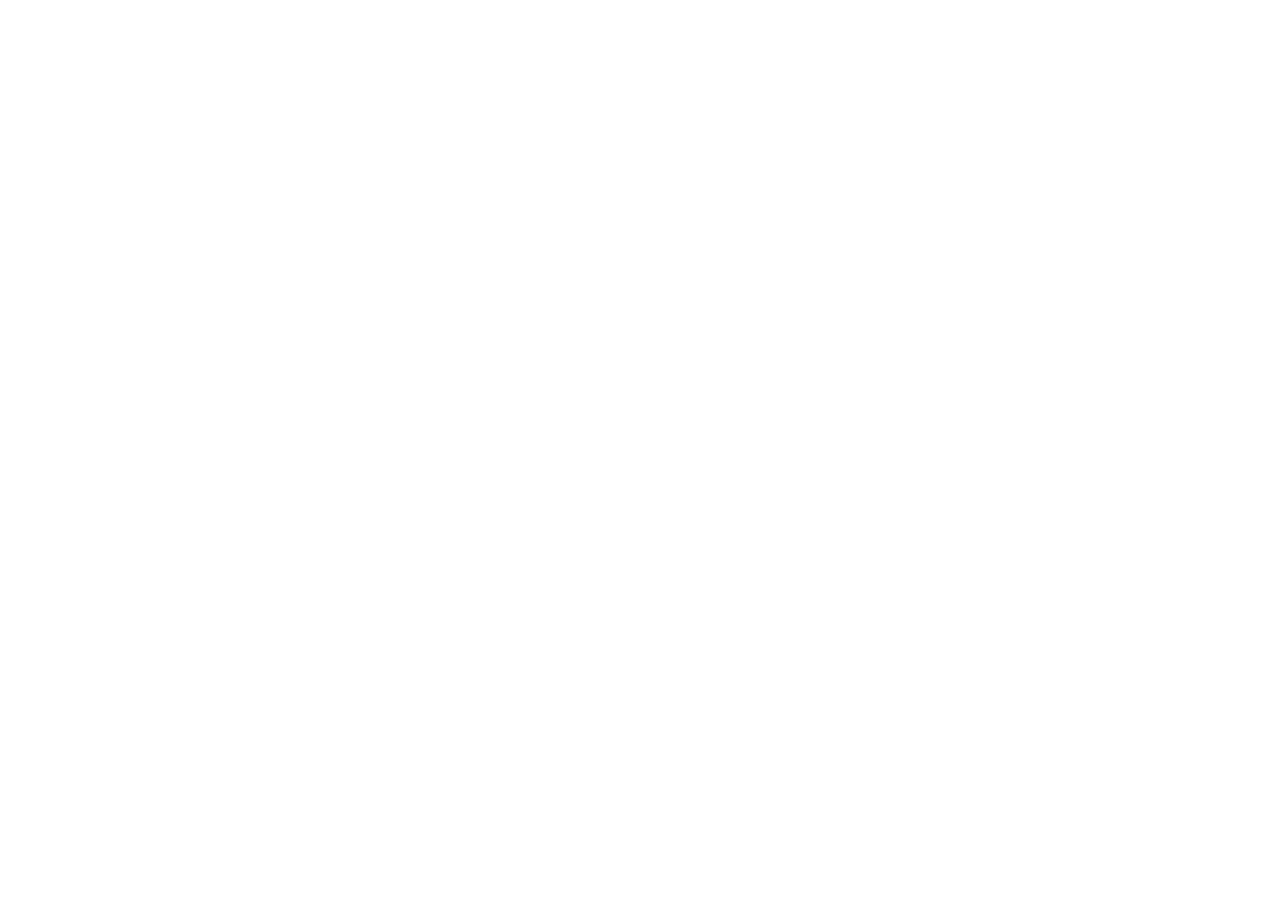
==== index.html @ 1597da1b "Remove fairytale.html and associated images; update index.html for lesson 3" ====
<!DOCTYPE html>
<html lang="en">
<head>
    <meta charset="UTF-8">
    <meta name="viewport" content="width=device-width, initial-scale=1.0">
    <title>Lesson 3</title>
</head>
<body>
    <header></header>
    <main></main>
    <footer></footer>
</body>
</html>
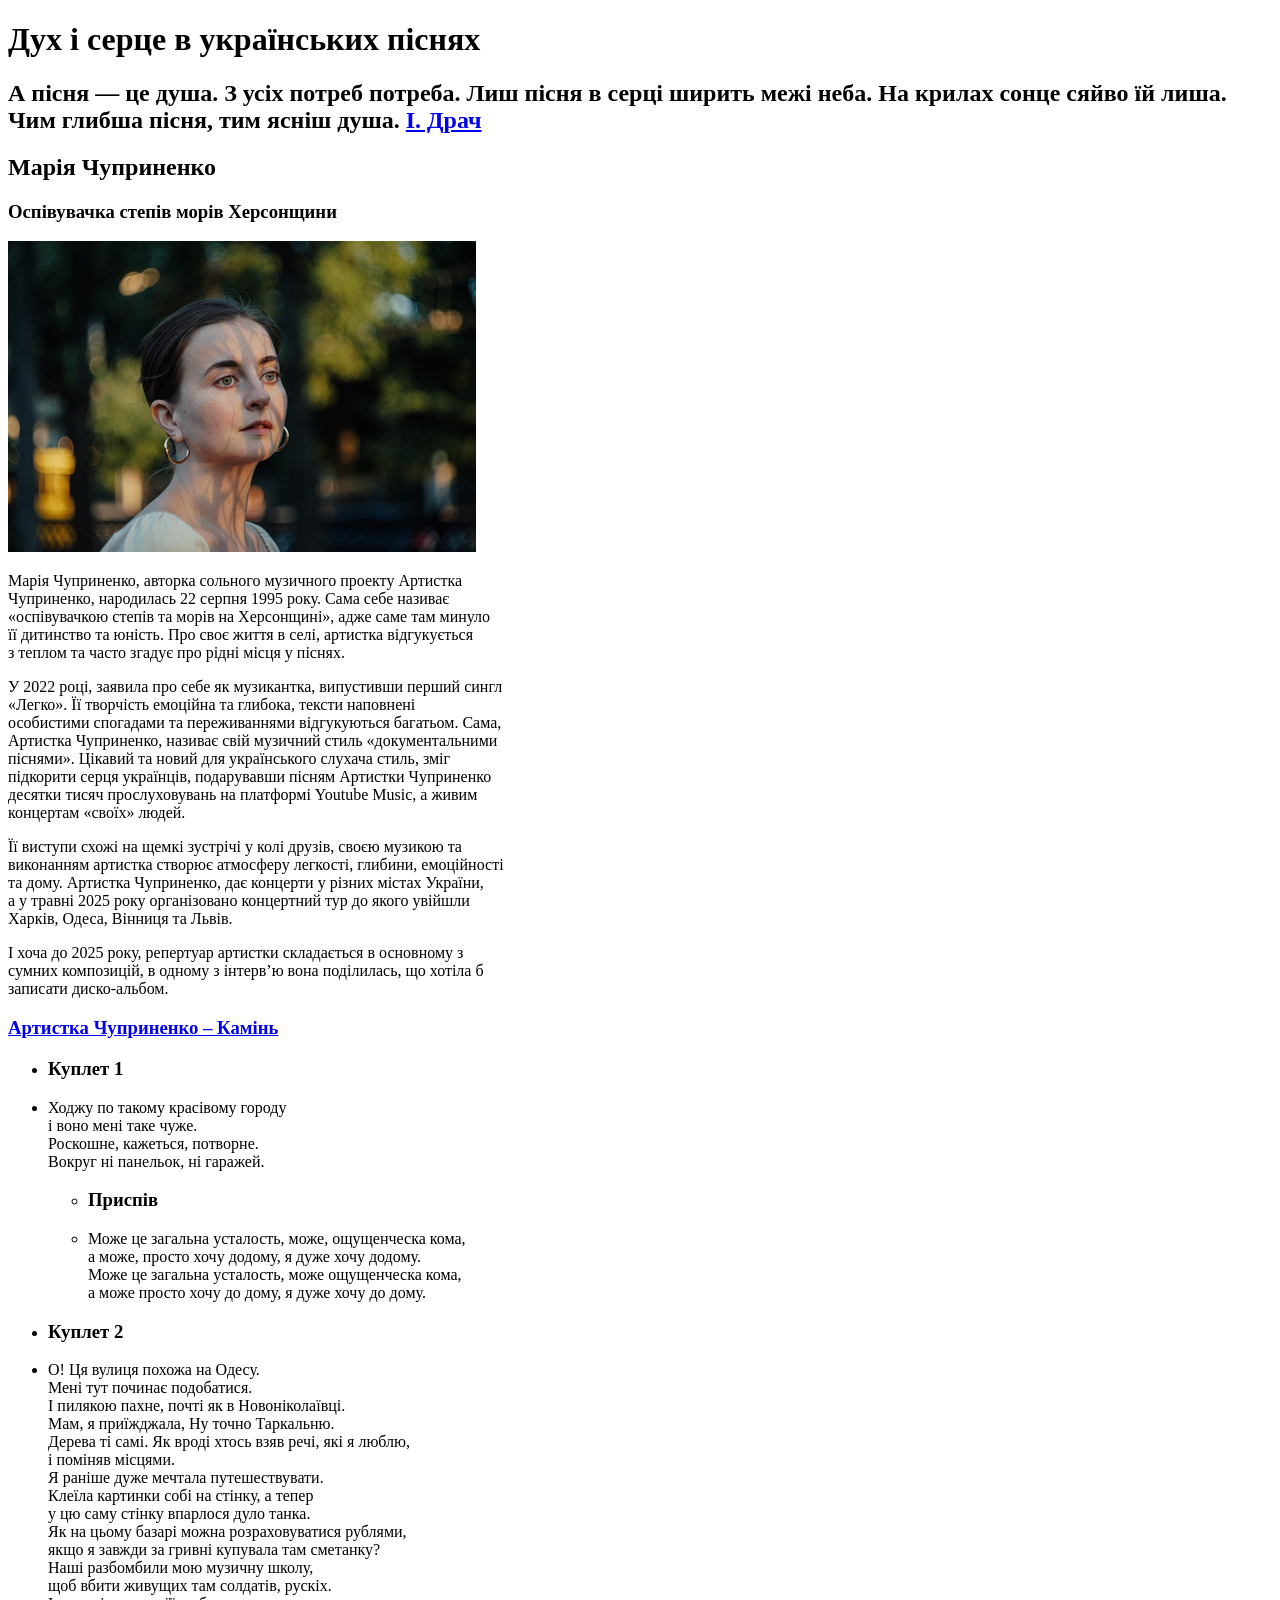
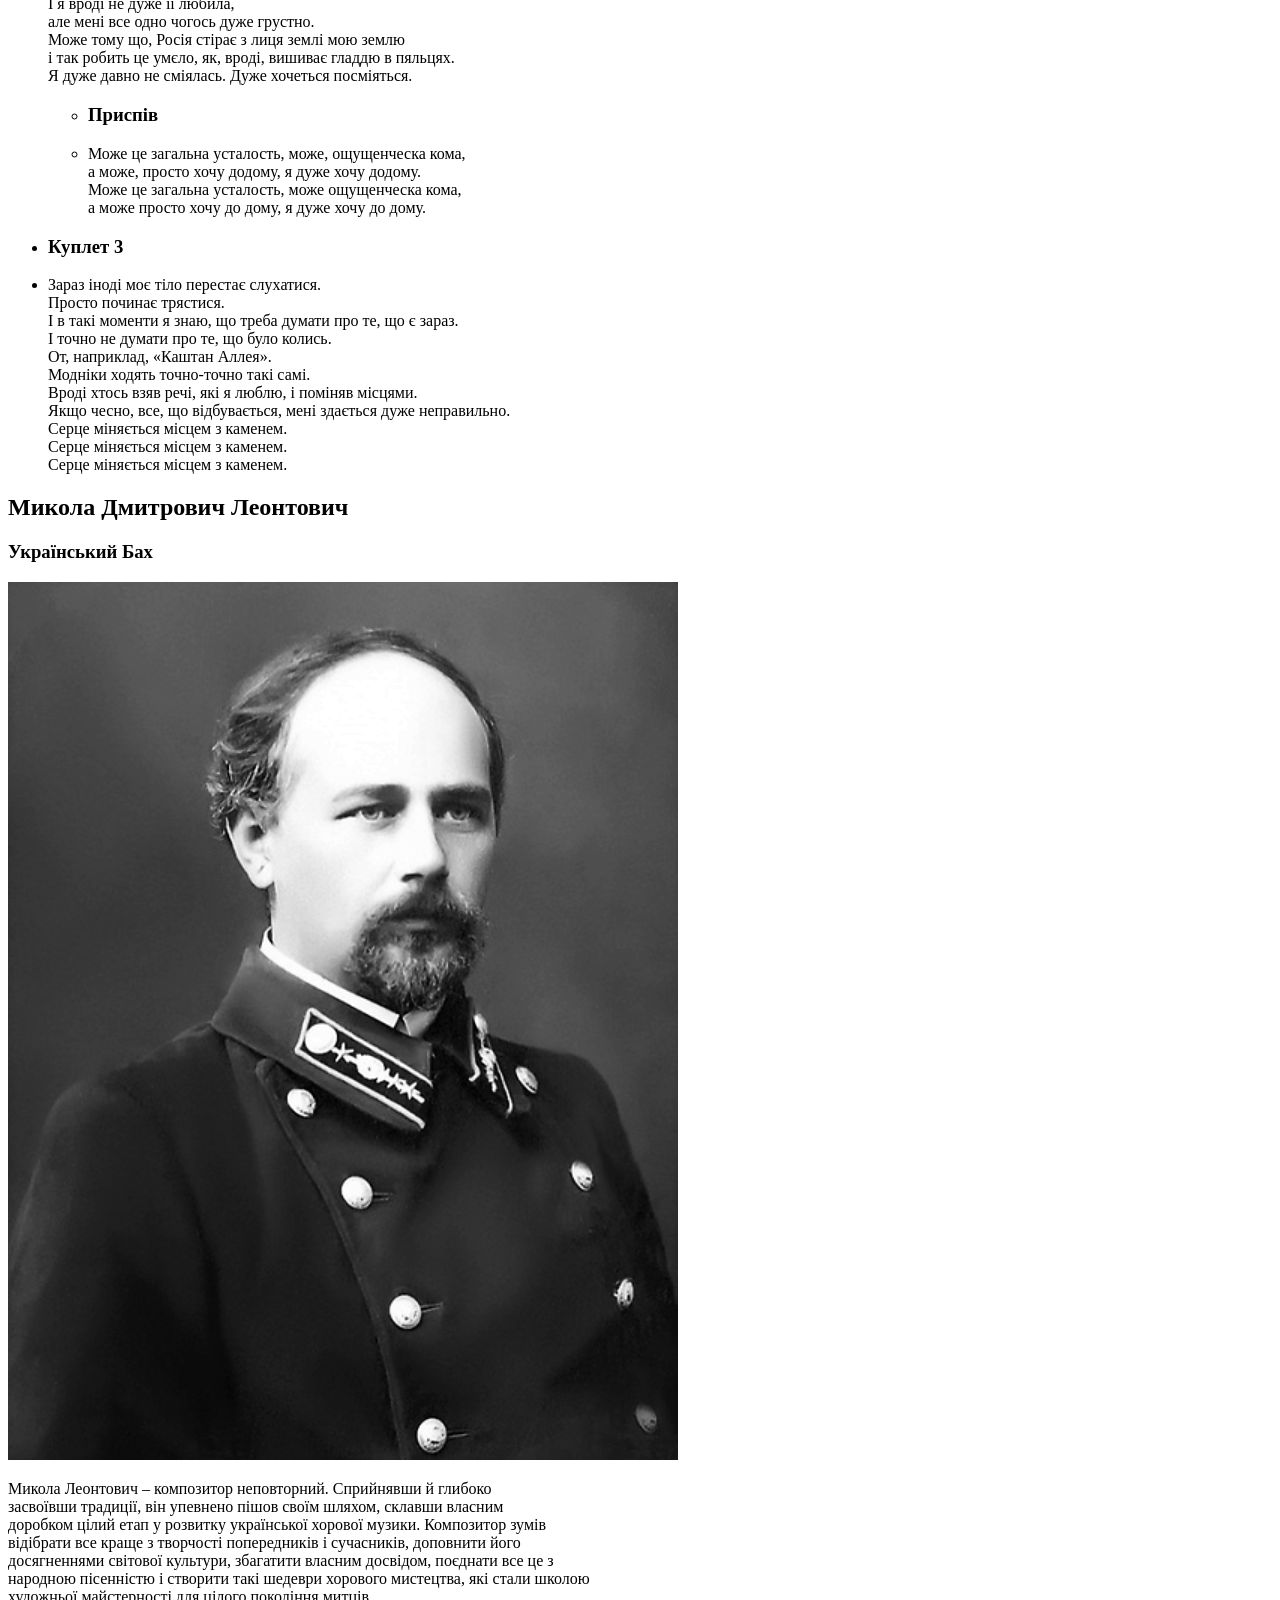
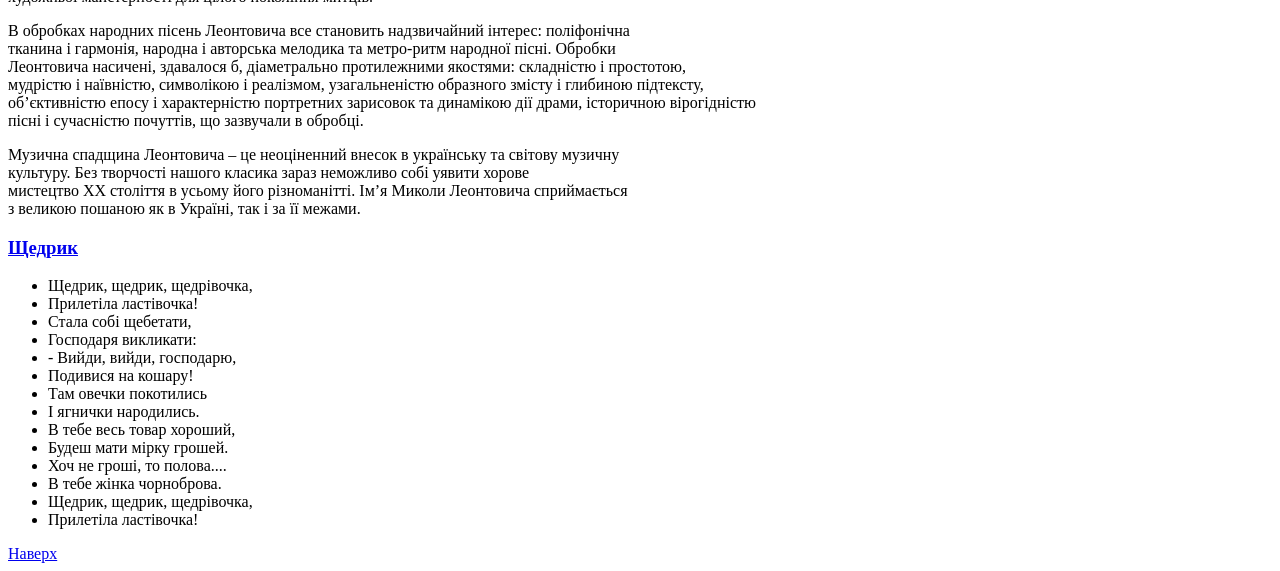
==== commit 8bcb4e02: "Refactor code structure for improved readability and maintainability" ====
--- a/index.html
+++ b/index.html
@@ -1,13 +1,196 @@
 <!DOCTYPE html>
-<html lang="en">
+<html lang="uk">
 <head>
     <meta charset="UTF-8">
     <meta name="viewport" content="width=device-width, initial-scale=1.0">
+    <!-- ! reset of the style should come before the main style -->
+    <!-- <link rel="stylesheet" href="css/reset.css">
+    <link rel="stylesheet" href="css/style.css"> -->
     <title>Lesson 3</title>
 </head>
+
 <body>
-    <header></header>
-    <main></main>
-    <footer></footer>
+
+    <header>
+        <h1 id="top">Дух і серце в українських піснях</h1>
+
+        <h2>А пісня — це душа. З усіх потреб потреба. Лиш пісня в серці ширить межі неба. На крилах сонце сяйво їй лиша. Чим глибша пісня, тим ясніш душа. <a href="https://www.ukrlib.com.ua/books/author.php?id=57" title="Драч Іван Повні тексти творів">І. Драч</a></h2>
+
+    </header>
+
+    <main>
+        <div>
+            <h2>
+                Марія Чуприненко
+            </h2>
+
+            <h3>
+            Оспівувачка степів морів Херсонщини
+            </h3>
+            
+            <img src="img/artistka-chuprynenko.png" alt="Марія Чуприненко" title="Марія Чуприненко">
+            <p>Марія Чуприненко, авторка сольного музичного проекту Артистка<br> 
+                Чуприненко, народилась 22 серпня 1995 року. Сама себе називає <br>
+                «оспівувачкою степів та морів на Херсонщині», адже саме там минуло <br>
+                її дитинство та юність. Про своє життя в селі, артистка відгукується<br> 
+                з теплом та часто згадує про рідні місця у піснях.</p>
+
+            <p>
+                У 2022 році, заявила про себе як музикантка, випустивши перший сингл <br>
+                «Легко». Її творчість емоційна та глибока, тексти наповнені <br>
+                особистими спогадами та переживаннями відгукуються багатьом. Сама, <br>
+                Артистка Чуприненко, називає свій музичний стиль «документальними <br>
+                піснями». Цікавий та новий для українського слухача стиль, зміг <br>
+                підкорити серця українців, подарувавши пісням Артистки Чуприненко <br>
+                десятки тисяч прослуховувань на платформі Youtube Music, а живим <br>
+                концертам «своїх» людей.
+            </p>
+
+            <p>
+                Її виступи схожі на щемкі зустрічі у колі друзів, своєю музикою та <br>
+                виконанням артистка створює атмосферу легкості, глибини, емоційності <br>
+                та дому. Артистка Чуприненко, дає концерти у різних містах України,<br> 
+                а у травні 2025 року організовано концертний тур до якого увійшли <br>
+                Харків, Одеса, Вінниця та Львів.
+            </p>
+
+            <p>
+                І хоча до 2025 року, репертуар артистки складається в основному з <br>
+                сумних композицій, в одному з інтерв’ю вона поділилась, що хотіла б <br>
+                записати диско-альбом.
+            </p>
+
+            <h3><a href="https://youtu.be/jvnmZUGAPDs?si=mN-1CscLkBr-C4RU&t=568" title="Послухайте, це варте вашої уваги" target="_blank">Артистка Чуприненко – Камінь</a></h3>
+
+            <ul>
+                <li><h3>Куплет 1</h3></li>
+                <li>
+                    Ходжу по такому красівому городу<br> 
+                    і воно мені таке чуже. <br> 
+                    Роскошне, кажеться, потворне. <br>
+                    Вокруг ні панельок, ні гаражей. 
+                    <ul>
+                        <li><h3>Приспів</h3></li>
+                        <li>
+                            Може це загальна усталость, може, ощущенческа кома,<br>
+                            а може, просто хочу додому, я дуже хочу додому. <br>
+                            Може це загальна усталость, може ощущенческа кома, <br>
+                        а може просто хочу до дому, я дуже хочу до дому.
+                        </li>
+                    </ul>
+                </li>
+                
+                <li><h3>Куплет 2</h3></li>
+
+                <li>
+                    О! Ця вулиця похожа на Одесу. <br>
+                    Мені тут починає подобатися. <br> 
+                    І пилякою пахне, почті як в Новоніколаївці. <br> 
+                    Мам, я приїжджала, Ну точно Таркальню. <br>
+                    Дерева ті самі. Як вроді хтось взяв речі, які я люблю, <br> 
+                    і поміняв місцями. <br>
+                    Я раніше дуже мечтала путешествувати. <br>
+                    Клеїла картинки собі на стінку, а тепер <br>
+                    у цю саму стінку впарлося дуло танка. <br>
+                    Як на цьому базарі можна розраховуватися рублями, <br>
+                    якщо я завжди за гривні купувала там сметанку? <br>
+                    Наші разбомбили мою музичну школу, <br>
+                    щоб вбити живущих там солдатів, рускіх. <br>
+                    І я вроді не дуже її любила, <br>
+                    але мені все одно чогось дуже грустно. <br>
+                    Може тому що, Росія стірає з лиця землі мою землю <br>
+                    і так робить це умєло, як, вроді, вишиває гладдю в пяльцях. <br>
+                    Я дуже давно не сміялась. Дуже хочеться посміяться. 
+                    <ul>
+                        <li><h3>Приспів</h3></li>
+                        <li>
+                            Може це загальна усталость, може, ощущенческа кома,<br> 
+                            а може, просто хочу додому, я дуже хочу додому. <br>
+                            Може це загальна усталость, може ощущенческа кома, <br> 
+                            а може просто хочу до дому, я дуже хочу до дому.
+                        </li>
+                    </ul>
+                </li>
+
+                <li><h3>Куплет 3</h3></li>
+
+                <li>
+                    Зараз іноді моє тіло перестає слухатися. <br>
+                    Просто починає трястися. <br>
+                    І в такі моменти я знаю, що треба думати про те, що є зараз. <br>
+                    І точно не думати про те, що було колись. <br>
+                    От, наприклад, «Каштан Аллея». <br>
+                    Модніки ходять точно-точно такі  самі. <br>
+                    Вроді хтось взяв речі, які я люблю, і поміняв місцями. <br>
+                    Якщо чесно, все, що відбувається, мені здається дуже неправильно. <br>
+                    Серце міняється місцем з каменем. <br>
+                    Серце міняється місцем з каменем. <br>
+                    Серце міняється місцем з каменем.<br>
+                </li>
+            </ul>
+        </div>
+
+        <div>
+            
+        </div>
+
+        <div>
+            <h2>Микола Дмитрович Леонтович</h2>
+            <h3>Український Бах</h3>
+            <img src="img/mykola_leontovych.png" alt="Микола Леонтович" title="Микола Леонтович">
+            <div>
+                <p>
+                    Микола Леонтович – композитор неповторний. Сприйнявши й глибоко <br> 
+                    засвоївши традиції, він упевнено пішов своїм шляхом, склавши власним <br>
+                    доробком цілий етап у розвитку української хорової музики. Композитор зумів<br> 
+                    відібрати все краще з творчості попередників і сучасників, доповнити його<br>
+                    досягненнями світової культури, збагатити власним досвідом, поєднати все це з <br>
+                    народною пісенністю і створити такі шедеври хорового мистецтва, які стали школою <br>
+                    художньої майстерності для цілого покоління митців.
+                </p>
+
+                <p>
+                    В обробках народних пісень Леонтовича все становить надзвичайний інтерес: поліфонічна<br> 
+                    тканина і гармонія, народна і авторська мелодика та метро-ритм народної пісні. Обробки<br> 
+                    Леонтовича насичені, здавалося б, діаметрально протилежними якостями: складністю і простотою,<br> 
+                    мудрістю і наївністю, символікою і реалізмом, узагальненістю образного змісту і глибиною підтексту,<br> 
+                    об’єктивністю епосу і характерністю портретних зарисовок та динамікою дії драми, історичною вірогідністю<br> 
+                    пісні і сучасністю почуттів, що зазвучали в обробці.
+                </p>
+
+                <p>
+                    Музична спадщина Леонтовича – це неоціненний внесок в українську та світову музичну<br>
+                    культуру. Без творчості нашого класика зараз неможливо собі уявити хорове<br> 
+                    мистецтво XX століття в усьому його різноманітті. Ім’я Миколи Леонтовича сприймається<br>
+                    з великою пошаною як в Україні, так і за її межами.
+                </p>
+            </div>
+
+            <h3><a href="https://music.youtube.com/watch?v=Oa6PIdNI8jQ&si=q69dqtaZL-F4sGHW" target="_blank" title="">Щедрик</a></h3>
+            <ul>
+                <li>Щедрик, щедрик, щедрівочка,</li>
+                <li>Прилетіла ластівочка!</li>
+                <li>Стала собі щебетати,</li>
+                <li>Господаря викликати:</li>
+                <li>- Вийди, вийди, господарю,</li>
+                <li>Подивися на кошару!</li>
+                <li>Там овечки покотились</li>
+                <li>І ягнички народились.</li>
+                <li>В тебе весь товар хороший,</li>
+                <li>Будеш мати мірку грошей.</li>
+                <li>Хоч не гроші, то полова....</li>
+                <li>В тебе жінка чорноброва.</li>
+                <li>Щедрик, щедрик, щедрівочка,</li>
+                <li>Прилетіла ластівочка!</li>
+            </ul>
+        </div>
+
+    </main>
+
+    <footer>
+        <a href="#top">Наверх</a>
+    </footer>
+
 </body>
+
 </html>
--- a/css/style.css
+++ b/css/style.css
@@ -0,0 +1 @@
+/* ! POSSIBLE WAY OF ADDING RESET TO CSS FILE but using direct link to html file is more convinient @import url('reset.css'); */
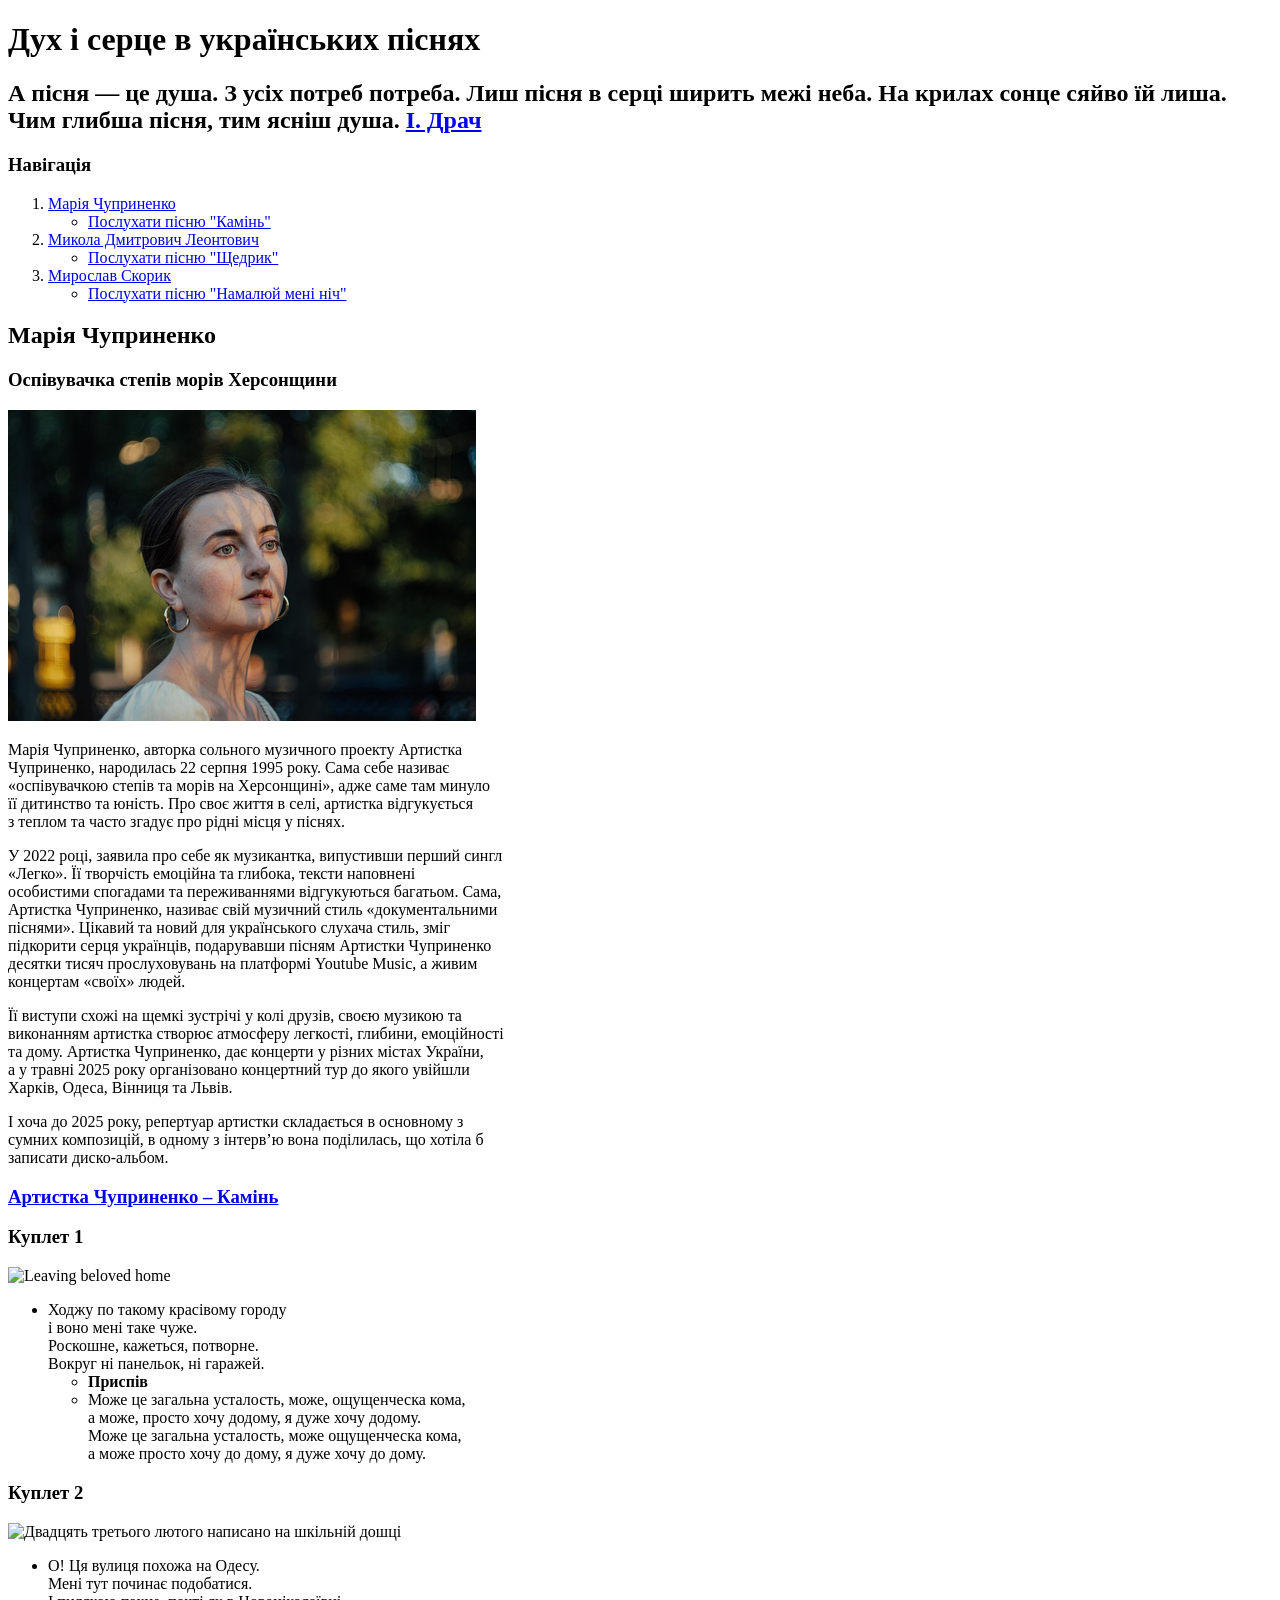
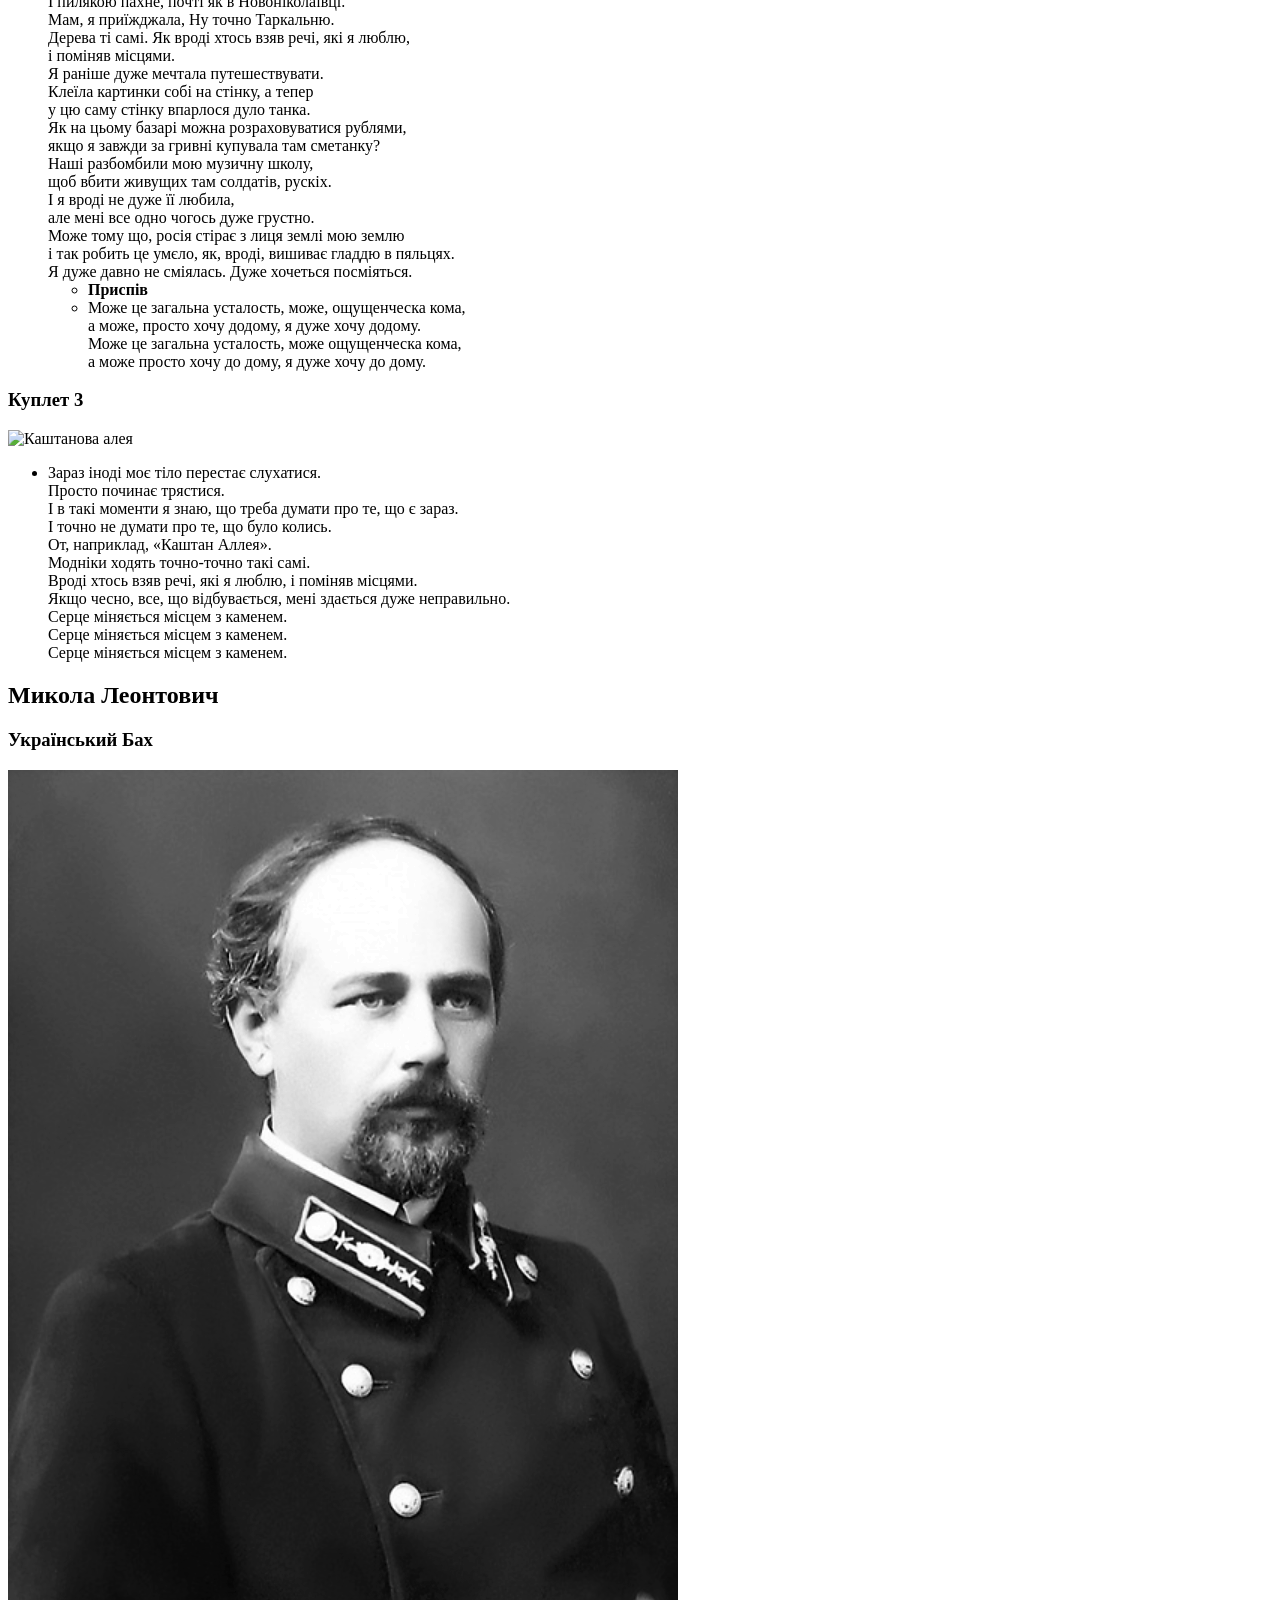
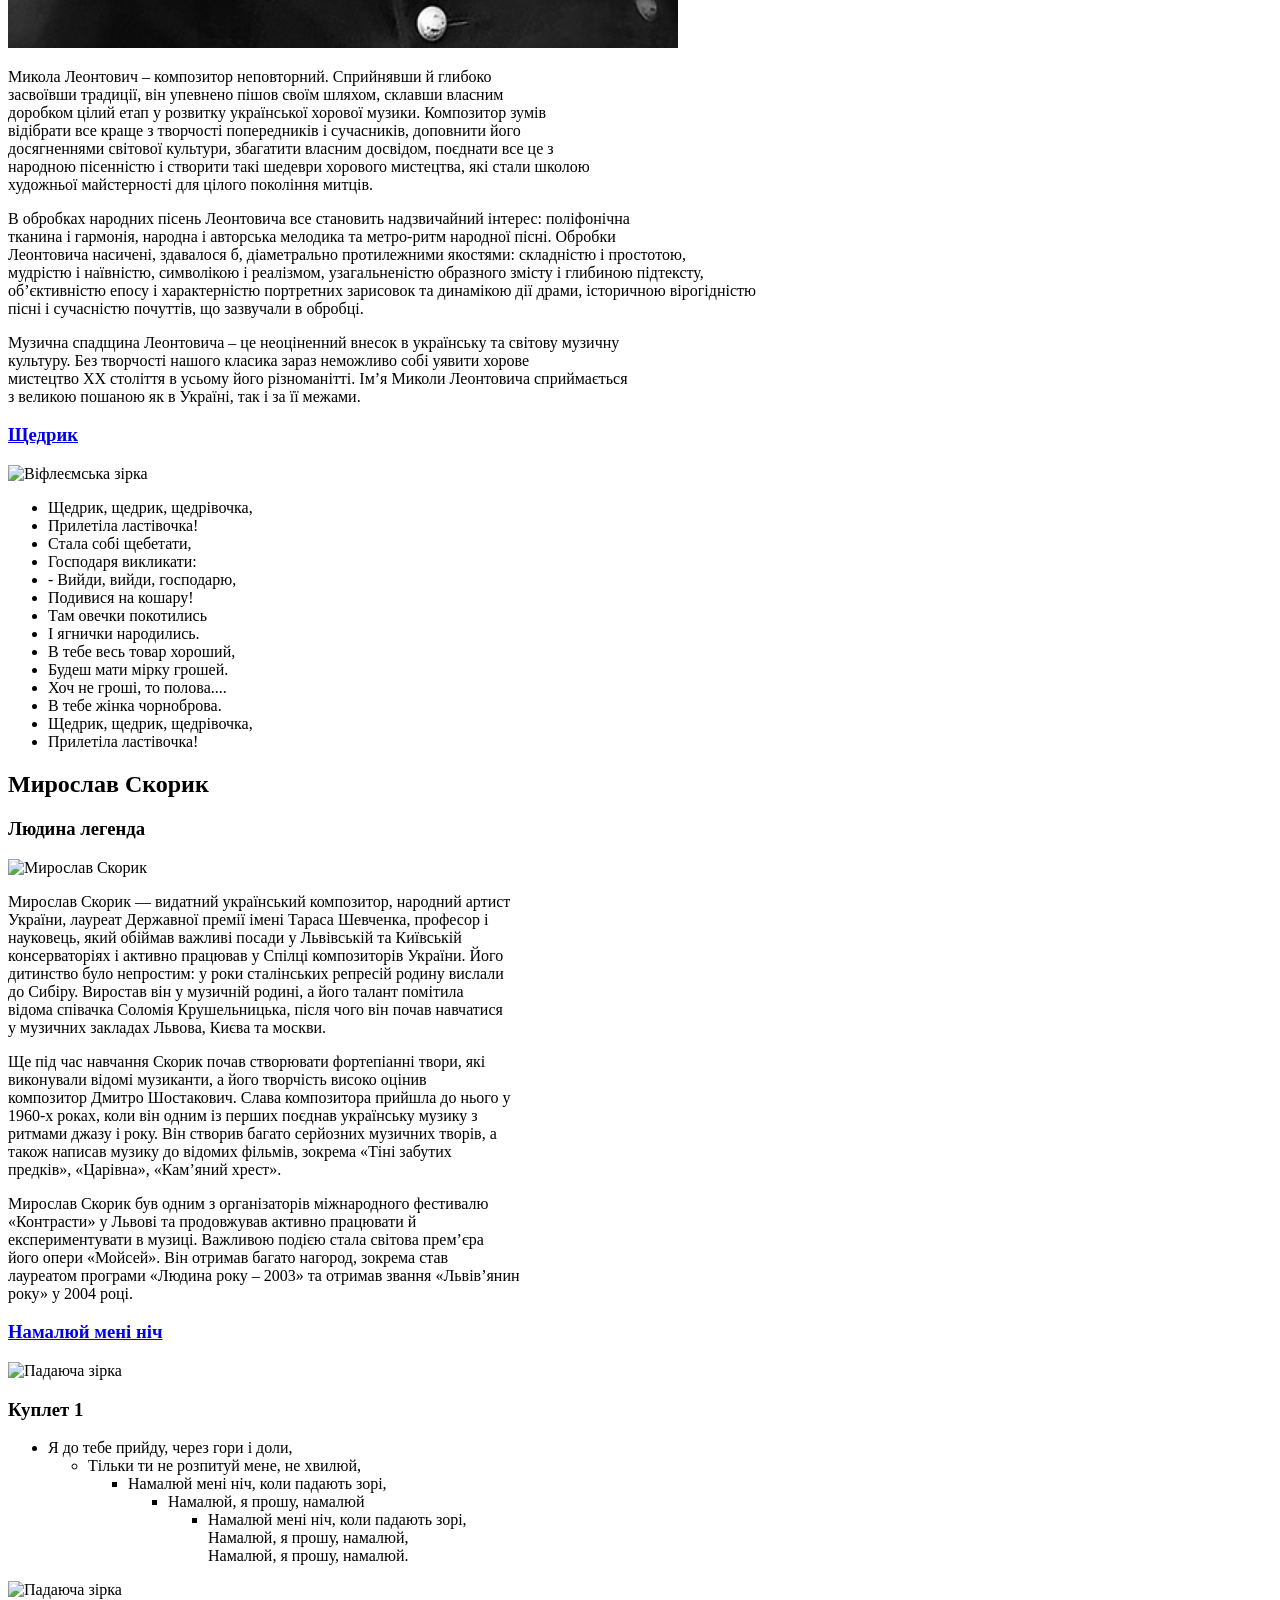
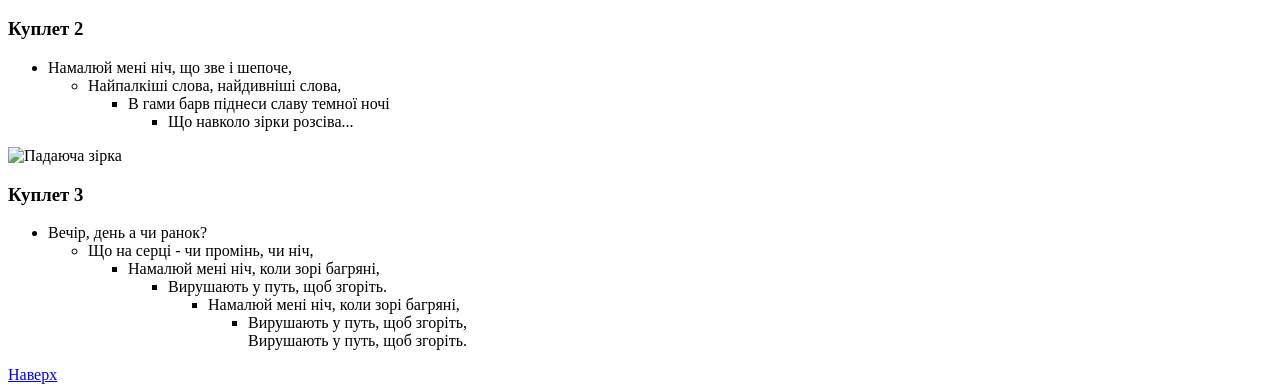
==== commit a0a561f2: "Refactor code structure for improved readability and maintainability" ====
--- a/index.html
+++ b/index.html
@@ -16,11 +16,32 @@
 
         <h2>А пісня — це душа. З усіх потреб потреба. Лиш пісня в серці ширить межі неба. На крилах сонце сяйво їй лиша. Чим глибша пісня, тим ясніш душа. <a href="https://www.ukrlib.com.ua/books/author.php?id=57" title="Драч Іван Повні тексти творів">І. Драч</a></h2>
 
+        <h3>Навігація</h3>
+        <ol>
+            <li><a href="#chuprienko">Марія Чуприненко</a>
+                <ul>
+                    <li><a href="#stone">Послухати пісню "Камінь"</a></li>
+                </ul>
+            </li>
+            <li><a href="#leontovich">Микола Дмитрович Леонтович</a>
+                <ul>
+                    <li>
+                        <a href="#bells">Послухати пісню "Щедрик"</a>
+                    </li>
+                </ul>
+            </li>
+            <li><a href="#skorik">Мирослав Скорик</a>
+                <ul>
+                    <li><a href="#night">Послухати пісню "Намалюй мені ніч"</a></li>
+                </ul>
+            </li>
+        </ol>
+
     </header>
 
     <main>
         <div>
-            <h2>
+            <h2 id="chuprienko">
                 Марія Чуприненко
             </h2>
 
@@ -60,17 +81,18 @@
                 записати диско-альбом.
             </p>
 
-            <h3><a href="https://youtu.be/jvnmZUGAPDs?si=mN-1CscLkBr-C4RU&t=568" title="Послухайте, це варте вашої уваги" target="_blank">Артистка Чуприненко – Камінь</a></h3>
-
-            <ul>
-                <li><h3>Куплет 1</h3></li>
+            <h3><a id="stone" href="https://youtu.be/jvnmZUGAPDs?si=mN-1CscLkBr-C4RU&t=568" title="Послухайте, це варте вашої уваги" target="_blank">Артистка Чуприненко – Камінь</a></h3>
+
+            <h3>Куплет 1</h3>
+            <img src="img/home.png" alt="Leaving beloved home" title="Leaving beloved home">
+            <ul>
                 <li>
                     Ходжу по такому красівому городу<br> 
                     і воно мені таке чуже. <br> 
                     Роскошне, кажеться, потворне. <br>
                     Вокруг ні панельок, ні гаражей. 
                     <ul>
-                        <li><h3>Приспів</h3></li>
+                        <li><strong>Приспів</strong></li>
                         <li>
                             Може це загальна усталость, може, ощущенческа кома,<br>
                             а може, просто хочу додому, я дуже хочу додому. <br>
@@ -79,9 +101,11 @@
                         </li>
                     </ul>
                 </li>
-                
-                <li><h3>Куплет 2</h3></li>
-
+            </ul>
+
+            <h3>Куплет 2</h3>
+            <img src="img/blackboard.png" alt="Двадцять третього лютого написано на шкільній дошці" title="Двадцять третього лютого написано на шкільній дошці">
+            <ul>
                 <li>
                     О! Ця вулиця похожа на Одесу. <br>
                     Мені тут починає подобатися. <br> 
@@ -98,11 +122,11 @@
                     щоб вбити живущих там солдатів, рускіх. <br>
                     І я вроді не дуже її любила, <br>
                     але мені все одно чогось дуже грустно. <br>
-                    Може тому що, Росія стірає з лиця землі мою землю <br>
+                    Може тому що, росія стірає з лиця землі мою землю <br>
                     і так робить це умєло, як, вроді, вишиває гладдю в пяльцях. <br>
                     Я дуже давно не сміялась. Дуже хочеться посміяться. 
                     <ul>
-                        <li><h3>Приспів</h3></li>
+                        <li><strong>Приспів</strong></li>
                         <li>
                             Може це загальна усталость, може, ощущенческа кома,<br> 
                             а може, просто хочу додому, я дуже хочу додому. <br>
@@ -111,9 +135,11 @@
                         </li>
                     </ul>
                 </li>
-
-                <li><h3>Куплет 3</h3></li>
-
+            </ul>
+
+                <h3>Куплет 3</h3>
+            <img src="img/chesnuts.png" alt="Каштанова алея" title="Каштанова алея">
+            <ul>
                 <li>
                     Зараз іноді моє тіло перестає слухатися. <br>
                     Просто починає трястися. <br>
@@ -130,12 +156,9 @@
             </ul>
         </div>
 
+
         <div>
-            
-        </div>
-
-        <div>
-            <h2>Микола Дмитрович Леонтович</h2>
+            <h2 id="leontovich">Микола Леонтович</h2>
             <h3>Український Бах</h3>
             <img src="img/mykola_leontovych.png" alt="Микола Леонтович" title="Микола Леонтович">
             <div>
@@ -166,7 +189,8 @@
                 </p>
             </div>
 
-            <h3><a href="https://music.youtube.com/watch?v=Oa6PIdNI8jQ&si=q69dqtaZL-F4sGHW" target="_blank" title="">Щедрик</a></h3>
+            <h3><a id="bells" href="https://youtu.be/IWFq7Sevki0?si=fzwsywVWMZA4l3uW" target="_blank" title="Відчуйте Різдвяну атмосферу">Щедрик</a></h3>
+            <img src="img/carol.png" alt="Віфлеємська зірка" title="Віфлеємська зірка">
             <ul>
                 <li>Щедрик, щедрик, щедрівочка,</li>
                 <li>Прилетіла ластівочка!</li>
@@ -185,6 +209,108 @@
             </ul>
         </div>
 
+        <div>
+            <h2 id="skorik">Мирослав Скорик</h2>
+            <h3>Людина легенда</h3>
+            <img src="img/skorik.png" alt="Мирослав Скорик">
+
+            <p>
+                Мирослав Скорик — видатний український композитор, народний артист <br>
+                України, лауреат Державної премії імені Тараса Шевченка, професор і <br>
+                науковець, який обіймав важливі посади у Львівській та Київській <br>консерваторіях і активно працював у Спілці композиторів України. Його <br>дитинство було непростим: у роки сталінських репресій родину вислали <br>до Сибіру. Виростав він у музичній родині, а його талант помітила <br>відома співачка Соломія Крушельницька, після чого він почав навчатися <br>у музичних закладах Львова, Києва та москви.
+            </p>
+
+            <p>
+                Ще під час навчання Скорик почав створювати фортепіанні твори, які <br>виконували відомі музиканти, а його творчість високо оцінив <br>композитор Дмитро Шостакович. Слава композитора прийшла до нього у <br>1960-х роках, коли він одним із перших поєднав українську музику з <br>ритмами джазу і року. Він створив багато серйозних музичних творів, а <br>також написав музику до відомих фільмів, зокрема «Тіні забутих <br>предків», «Царівна», «Кам’яний хрест».
+            </p>
+
+            <p>
+                Мирослав Скорик був одним з організаторів міжнародного фестивалю <br>«Контрасти» у Львові та продовжував активно працювати й <br>експериментувати в музиці. Важливою подією стала світова прем’єра <br>його опери «Мойсей». Він отримав багато нагород, зокрема став <br>лауреатом програми «Людина року – 2003» та отримав звання «Львів’янин <br>року» у 2004 році.
+            </p>
+
+
+            <h3 id="night"><a href="https://music.youtube.com/watch?v=kRYbubHZXHk&si=rsMhN0lYx5NLdjPG" target="_blank" title="Пориньте у світ пісень зіркової української естради">Намалюй мені ніч</a></h3>
+            <img src="img/star-one.png" alt="Падаюча зірка" title="Падаюча зірка">
+            
+            <h3>Куплет 1</h3>
+            <ul>
+                <li>Я до тебе прийду, через гори і доли,
+                    <ul>
+                        <li>Тільки ти не розпитуй мене, не хвилюй,
+                            <ul>
+                                <li>Намалюй мені ніч, коли падають зорі,
+                                    <ul>
+                                        <li>Намалюй, я прошу, намалюй
+                                            <ul>
+                                                <li>
+                                                    Намалюй мені ніч, коли падають зорі,<br>
+                                                    Намалюй, я прошу, намалюй,<br>
+                                                    Намалюй, я прошу, намалюй.
+                                                </li>
+                                            </ul>
+                                        </li>
+                                    </ul>
+                                </li>
+                            </ul>
+                        </li>
+                    </ul>
+                </li>
+            </ul>
+                
+                
+            <img src="img/star-two.png" alt="Падаюча зірка" title="Падаюча зірка">
+            <h3>Куплет 2</h3>
+
+                <ul>
+                <li>Намалюй мені ніч, що зве і шепоче,
+                    <ul>
+                        <li>
+                            Найпалкіші слова, найдивніші слова,
+                            <ul>
+                                <li>
+                                    В гами барв піднеси славу темної ночі
+                                    <ul>
+                                        <li>Що навколо зірки розсіва...</li>
+                                    </ul>
+                                </li>
+                            </ul>
+                        </li>
+                    </ul>
+                </li>
+            </ul>
+                
+            <img src="img/star-three.png" alt="Падаюча зірка" title="Падаюча зірка">
+            <h3>Куплет 3</h3>
+
+            <ul>
+                <li>Вечір, день а чи ранок?
+                    <ul>
+                        <li>Що на серці - чи промінь, чи ніч,
+                            <ul>
+                                <li>Намалюй мені ніч, коли зорі багряні,
+                                    <ul>
+                                        <li>Вирушають у путь, щоб згоріть.
+                                            <ul>
+                                                <li>Намалюй мені ніч, коли зорі багряні,
+                                                    <ul>
+                                                        <li>
+                                                            Вирушають у путь, щоб згоріть,
+                                                            <br>Вирушають у путь, щоб згоріть.
+                                                        </li>
+                                                    </ul>
+                                                </li>
+                                            </ul>
+                                        </li>
+                                    </ul>
+                                </li>
+                            </ul>
+                        </li>
+                    </ul>
+                </li>
+                
+            </ul>
+        </div>
+        
     </main>
 
     <footer>
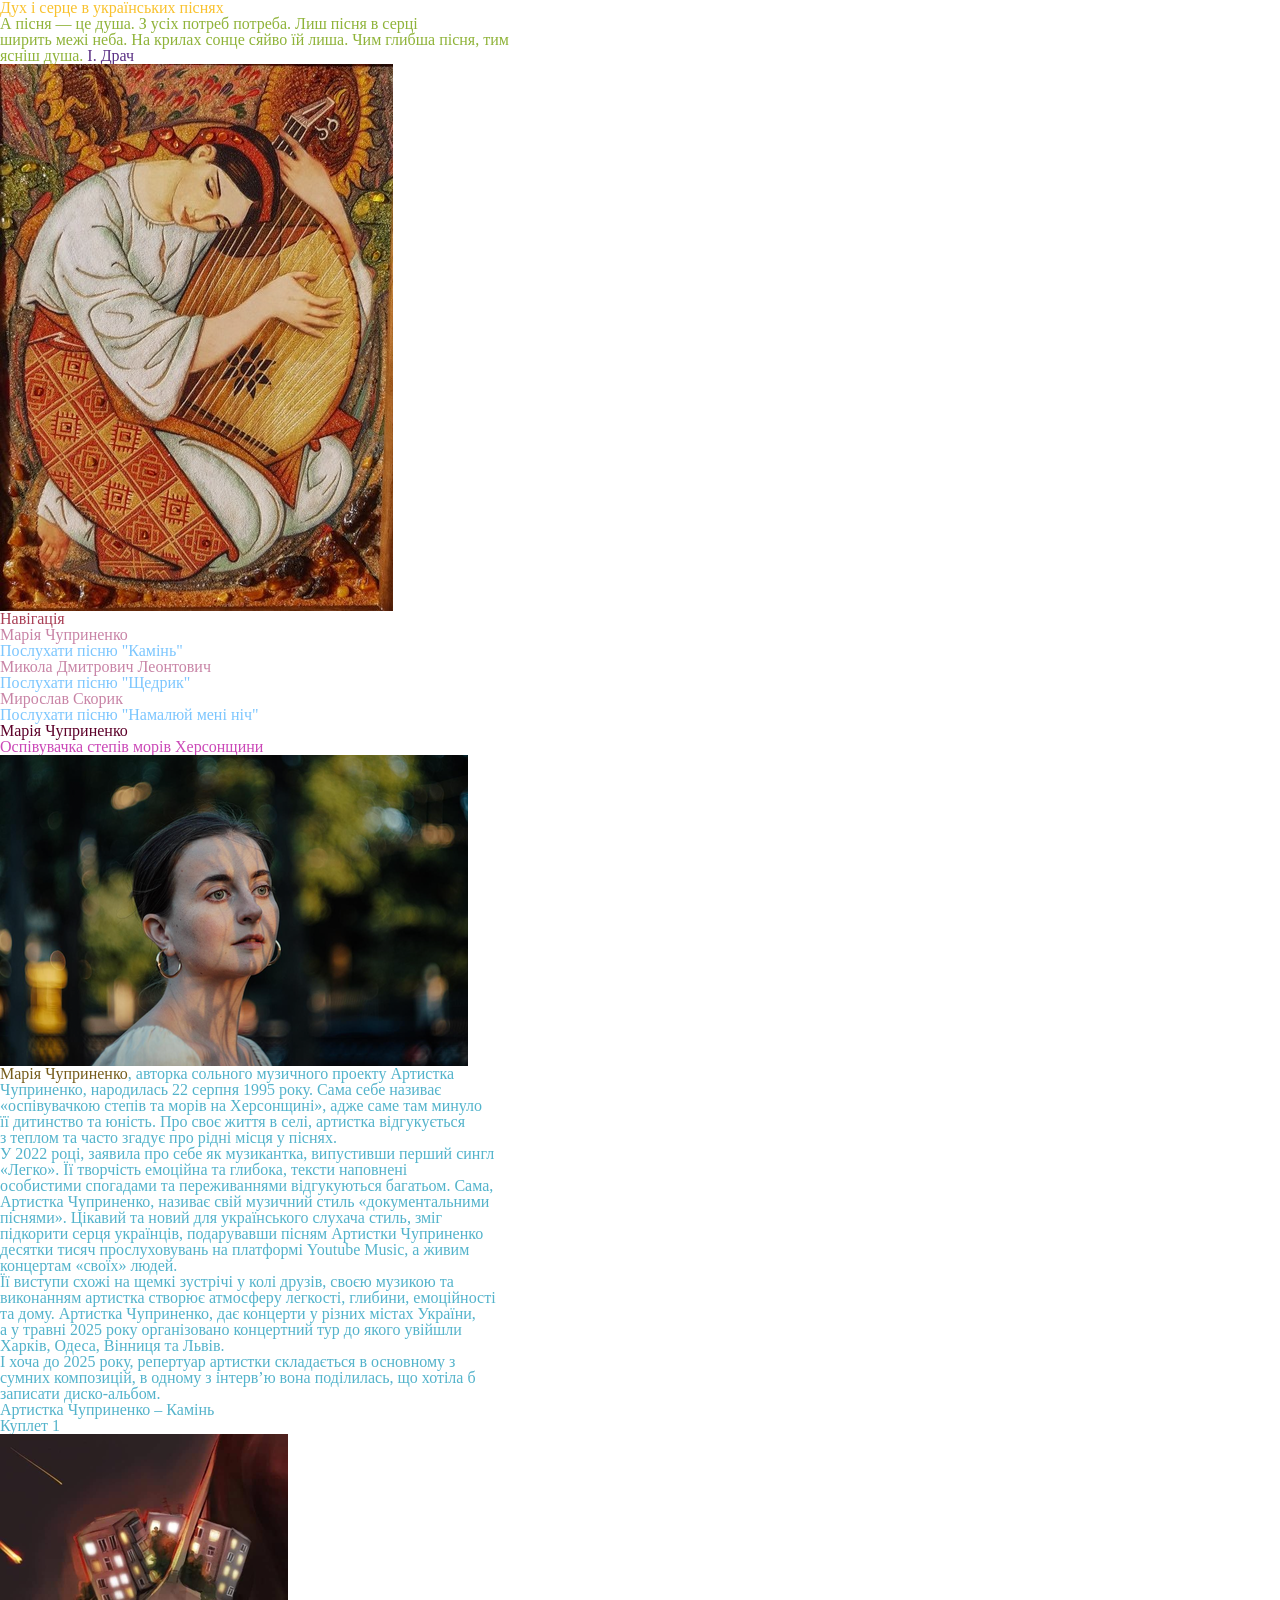
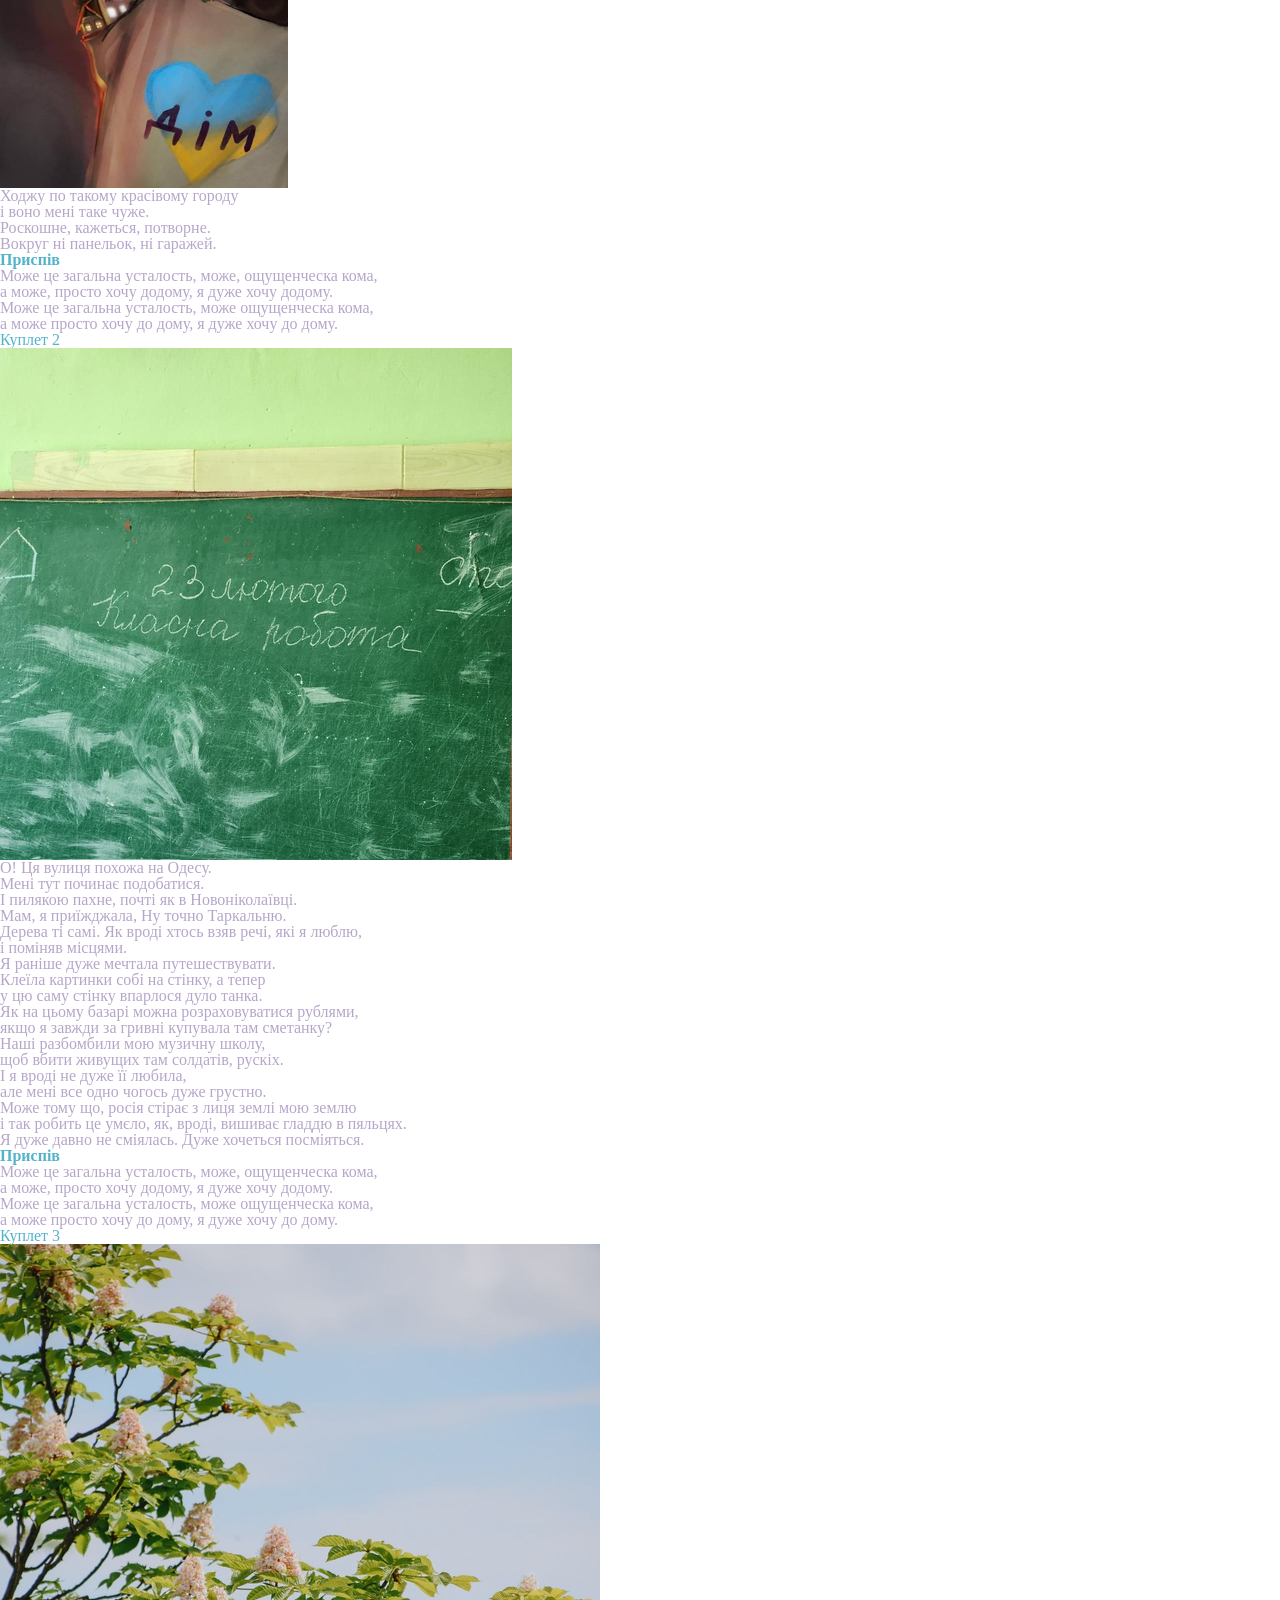
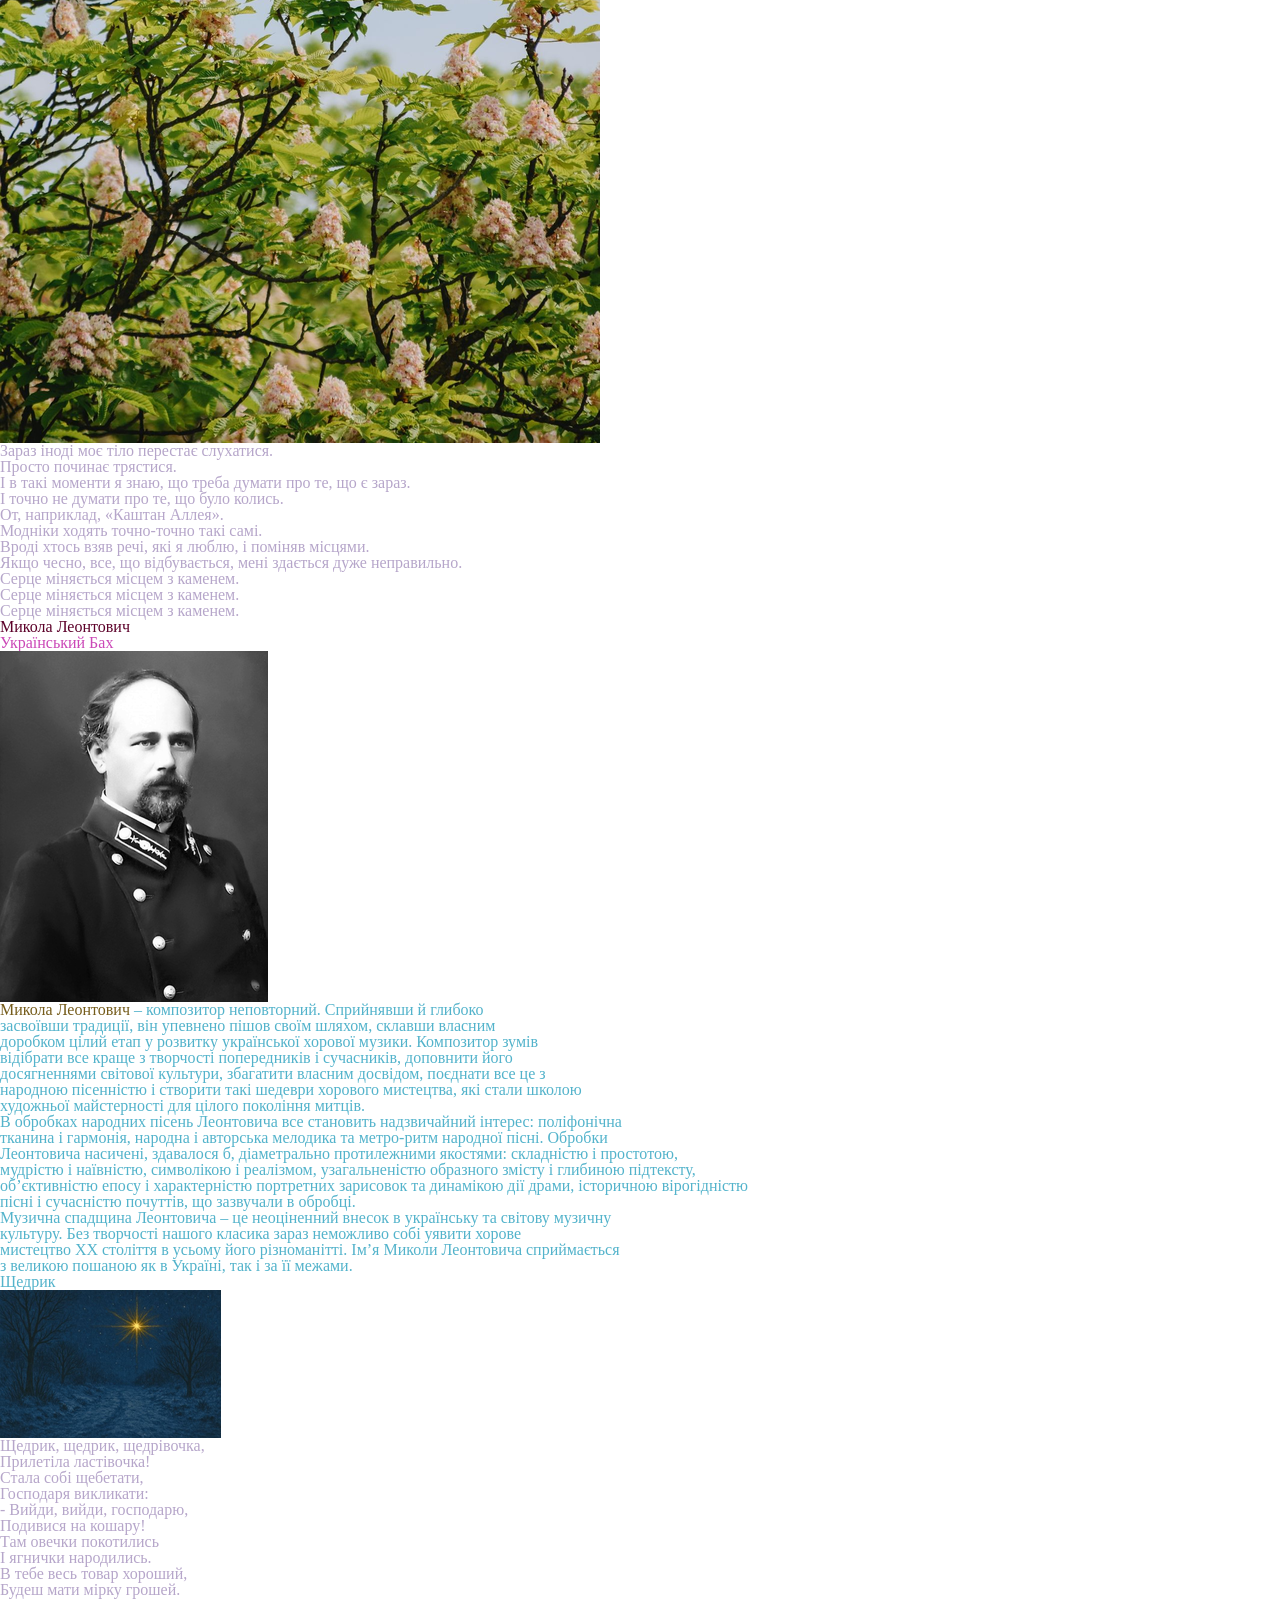
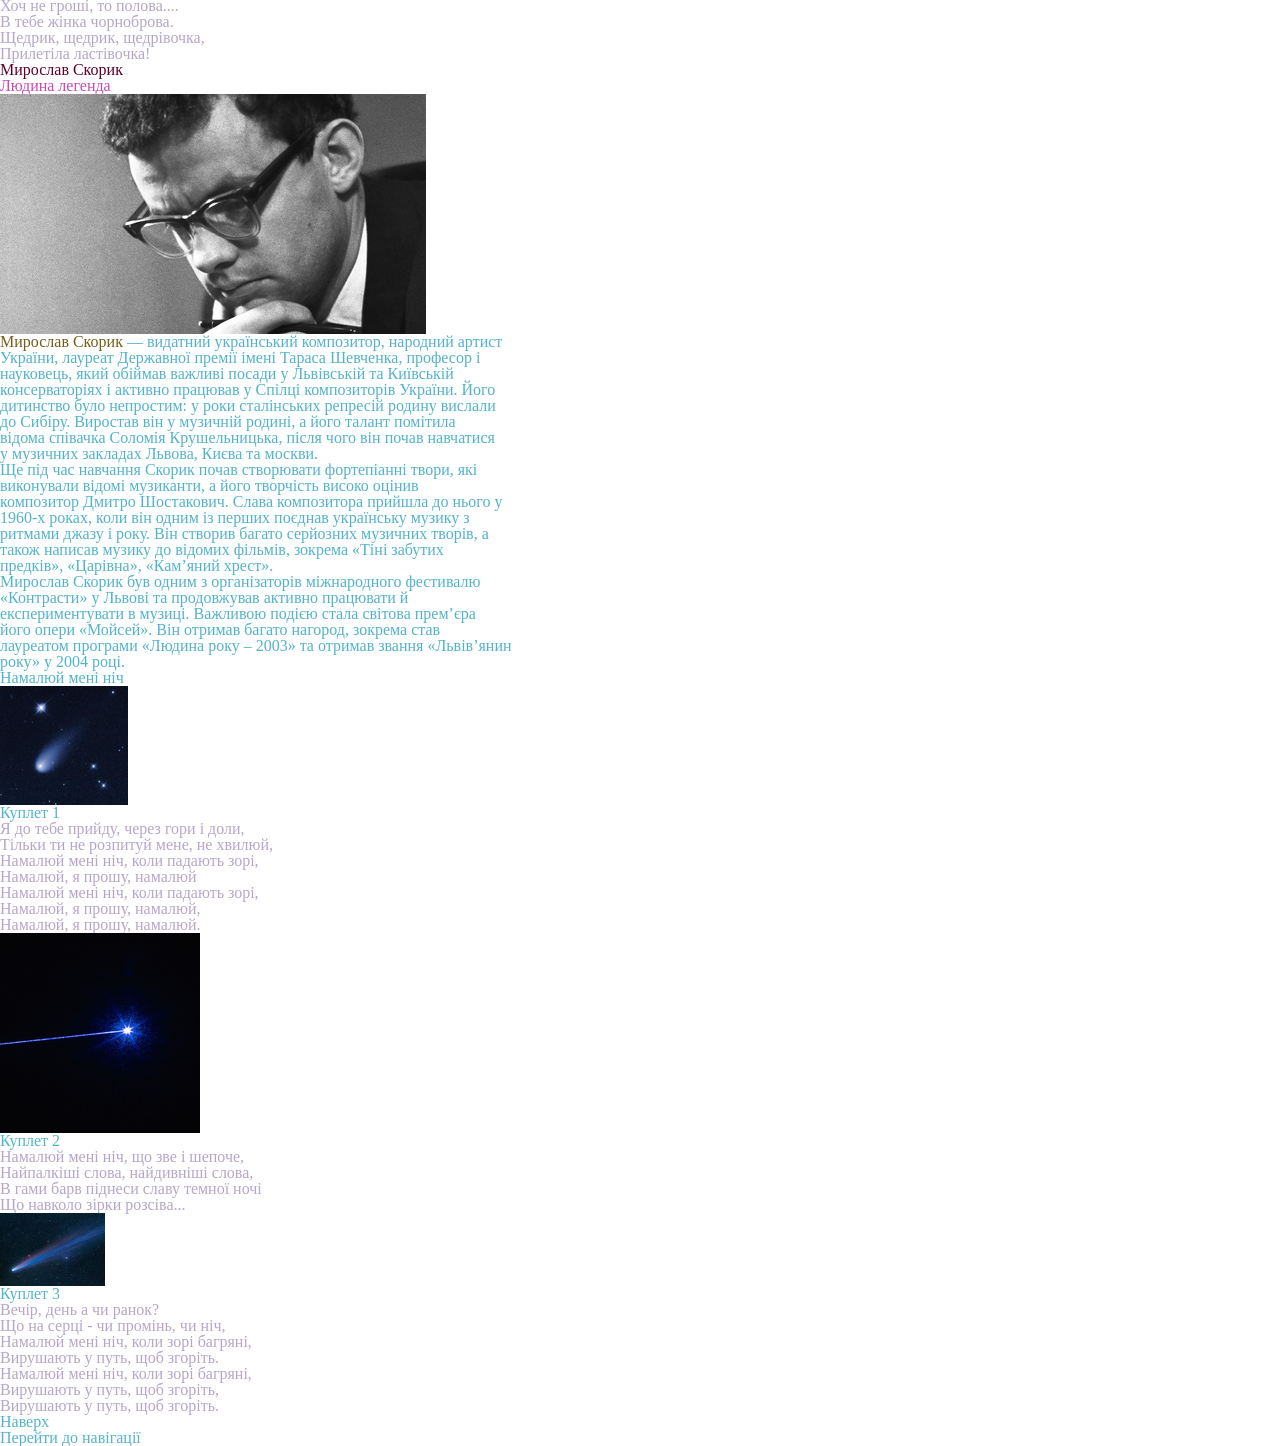
==== commit d206605a: "Refactor code structure for improved readability and maintainability" ====
--- a/index.html
+++ b/index.html
@@ -4,8 +4,8 @@
     <meta charset="UTF-8">
     <meta name="viewport" content="width=device-width, initial-scale=1.0">
     <!-- ! reset of the style should come before the main style -->
-    <!-- <link rel="stylesheet" href="css/reset.css">
-    <link rel="stylesheet" href="css/style.css"> -->
+    <link rel="stylesheet" href="css/reset.css">
+    <link rel="stylesheet" href="css/style.css">
     <title>Lesson 3</title>
 </head>
 
@@ -14,25 +14,33 @@
     <header>
         <h1 id="top">Дух і серце в українських піснях</h1>
 
-        <h2>А пісня — це душа. З усіх потреб потреба. Лиш пісня в серці ширить межі неба. На крилах сонце сяйво їй лиша. Чим глибша пісня, тим ясніш душа. <a href="https://www.ukrlib.com.ua/books/author.php?id=57" title="Драч Іван Повні тексти творів">І. Драч</a></h2>
-
-        <h3>Навігація</h3>
+        <h2 class="quote">А пісня — це душа. З усіх потреб потреба. Лиш пісня в серці <br>ширить межі неба. На крилах сонце сяйво їй лиша. Чим глибша пісня, тим <br>ясніш душа. <a href="https://www.ukrlib.com.ua/books/author.php?id=57" title="Драч Іван Повні тексти творів">І. Драч</a></h2>
+
+        <img src="img/bandura.jpg" alt="Ukrainian woman playing bandura" title="Українська жінка грає на бандурі">
+
+        <h3 id="navigation">Навігація</h3>
         <ol>
-            <li><a href="#chuprienko">Марія Чуприненко</a>
-                <ul>
-                    <li><a href="#stone">Послухати пісню "Камінь"</a></li>
+            <li>
+                <a href="#chuprienko" class="navigation-singers">Марія Чуприненко</a>
+                <ul>
+                    <li class="navigation">
+                        <a href="#stone">Послухати пісню "Камінь"</a></li>
                 </ul>
             </li>
-            <li><a href="#leontovich">Микола Дмитрович Леонтович</a>
-                <ul>
-                    <li>
+            <li>
+                <a href="#leontovich" class="navigation-singers">Микола Дмитрович Леонтович</a>
+                <ul>
+                    <li class="navigation">
                         <a href="#bells">Послухати пісню "Щедрик"</a>
                     </li>
                 </ul>
             </li>
-            <li><a href="#skorik">Мирослав Скорик</a>
-                <ul>
-                    <li><a href="#night">Послухати пісню "Намалюй мені ніч"</a></li>
+            <li>
+                <a href="#skorik" class="navigation-singers">Мирослав Скорик</a>
+                <ul>
+                    <li class="navigation">
+                        <a href="#night">Послухати пісню "Намалюй мені ніч"</a>
+                    </li>
                 </ul>
             </li>
         </ol>
@@ -41,129 +49,129 @@
 
     <main>
         <div>
-            <h2 id="chuprienko">
+            <h2 id="chuprienko" class="name">
                 Марія Чуприненко
             </h2>
 
-            <h3>
+            <h3 class="name">
             Оспівувачка степів морів Херсонщини
             </h3>
             
-            <img src="img/artistka-chuprynenko.png" alt="Марія Чуприненко" title="Марія Чуприненко">
-            <p>Марія Чуприненко, авторка сольного музичного проекту Артистка<br> 
-                Чуприненко, народилась 22 серпня 1995 року. Сама себе називає <br>
-                «оспівувачкою степів та морів на Херсонщині», адже саме там минуло <br>
-                її дитинство та юність. Про своє життя в селі, артистка відгукується<br> 
-                з теплом та часто згадує про рідні місця у піснях.</p>
-
-            <p>
-                У 2022 році, заявила про себе як музикантка, випустивши перший сингл <br>
-                «Легко». Її творчість емоційна та глибока, тексти наповнені <br>
-                особистими спогадами та переживаннями відгукуються багатьом. Сама, <br>
-                Артистка Чуприненко, називає свій музичний стиль «документальними <br>
-                піснями». Цікавий та новий для українського слухача стиль, зміг <br>
-                підкорити серця українців, подарувавши пісням Артистки Чуприненко <br>
-                десятки тисяч прослуховувань на платформі Youtube Music, а живим <br>
-                концертам «своїх» людей.
-            </p>
-
-            <p>
-                Її виступи схожі на щемкі зустрічі у колі друзів, своєю музикою та <br>
-                виконанням артистка створює атмосферу легкості, глибини, емоційності <br>
-                та дому. Артистка Чуприненко, дає концерти у різних містах України,<br> 
-                а у травні 2025 року організовано концертний тур до якого увійшли <br>
-                Харків, Одеса, Вінниця та Львів.
-            </p>
-
-            <p>
-                І хоча до 2025 року, репертуар артистки складається в основному з <br>
-                сумних композицій, в одному з інтерв’ю вона поділилась, що хотіла б <br>
-                записати диско-альбом.
-            </p>
+            <div class="biography">
+                <img src="img/artistka-chuprynenko.png" alt="Марія Чуприненко" title="Марія Чуприненко">
+                <p><span>Марія Чуприненко</span>, авторка сольного музичного проекту     Артистка<br>
+                    Чуприненко, народилась 22 серпня 1995 року. Сама себе називає <br>
+                    «оспівувачкою степів та морів на Херсонщині», адже саме там минуло <br>
+                    її дитинство та юність. Про своє життя в селі, артистка відгукується<br>
+                    з теплом та часто згадує про рідні місця у піснях.</p>
+                <p>
+                    У 2022 році, заявила про себе як музикантка, випустивши перший сингл <br>
+                    «Легко». Її творчість емоційна та глибока, тексти наповнені <br>
+                    особистими спогадами та переживаннями відгукуються багатьом. Сама, <br>
+                    Артистка Чуприненко, називає свій музичний стиль «документальними <br>
+                    піснями». Цікавий та новий для українського слухача стиль, зміг <br>
+                    підкорити серця українців, подарувавши пісням Артистки Чуприненко <br>
+                    десятки тисяч прослуховувань на платформі Youtube Music, а живим <br>
+                    концертам «своїх» людей.
+                </p>
+                <p>
+                    Її виступи схожі на щемкі зустрічі у колі друзів, своєю музикою та <br>
+                    виконанням артистка створює атмосферу легкості, глибини, емоційності <br>
+                    та дому. Артистка Чуприненко, дає концерти у різних містах України,<br>
+                    а у травні 2025 року організовано концертний тур до якого увійшли <br>
+                    Харків, Одеса, Вінниця та Львів.
+                </p>
+                <p>
+                    І хоча до 2025 року, репертуар артистки складається в основному з <br>
+                    сумних композицій, в одному з інтерв’ю вона поділилась, що хотіла б <br>
+                    записати диско-альбом.
+                </p>
+            </div>
 
             <h3><a id="stone" href="https://youtu.be/jvnmZUGAPDs?si=mN-1CscLkBr-C4RU&t=568" title="Послухайте, це варте вашої уваги" target="_blank">Артистка Чуприненко – Камінь</a></h3>
 
-            <h3>Куплет 1</h3>
-            <img src="img/home.png" alt="Leaving beloved home" title="Leaving beloved home">
-            <ul>
-                <li>
-                    Ходжу по такому красівому городу<br> 
-                    і воно мені таке чуже. <br> 
-                    Роскошне, кажеться, потворне. <br>
-                    Вокруг ні панельок, ні гаражей. 
-                    <ul>
-                        <li><strong>Приспів</strong></li>
-                        <li>
-                            Може це загальна усталость, може, ощущенческа кома,<br>
-                            а може, просто хочу додому, я дуже хочу додому. <br>
-                            Може це загальна усталость, може ощущенческа кома, <br>
-                        а може просто хочу до дому, я дуже хочу до дому.
-                        </li>
-                    </ul>
-                </li>
-            </ul>
-
-            <h3>Куплет 2</h3>
-            <img src="img/blackboard.png" alt="Двадцять третього лютого написано на шкільній дошці" title="Двадцять третього лютого написано на шкільній дошці">
-            <ul>
-                <li>
-                    О! Ця вулиця похожа на Одесу. <br>
-                    Мені тут починає подобатися. <br> 
-                    І пилякою пахне, почті як в Новоніколаївці. <br> 
-                    Мам, я приїжджала, Ну точно Таркальню. <br>
-                    Дерева ті самі. Як вроді хтось взяв речі, які я люблю, <br> 
-                    і поміняв місцями. <br>
-                    Я раніше дуже мечтала путешествувати. <br>
-                    Клеїла картинки собі на стінку, а тепер <br>
-                    у цю саму стінку впарлося дуло танка. <br>
-                    Як на цьому базарі можна розраховуватися рублями, <br>
-                    якщо я завжди за гривні купувала там сметанку? <br>
-                    Наші разбомбили мою музичну школу, <br>
-                    щоб вбити живущих там солдатів, рускіх. <br>
-                    І я вроді не дуже її любила, <br>
-                    але мені все одно чогось дуже грустно. <br>
-                    Може тому що, росія стірає з лиця землі мою землю <br>
-                    і так робить це умєло, як, вроді, вишиває гладдю в пяльцях. <br>
-                    Я дуже давно не сміялась. Дуже хочеться посміяться. 
-                    <ul>
-                        <li><strong>Приспів</strong></li>
-                        <li>
-                            Може це загальна усталость, може, ощущенческа кома,<br> 
-                            а може, просто хочу додому, я дуже хочу додому. <br>
-                            Може це загальна усталость, може ощущенческа кома, <br> 
+            <div class="stone">
+                <h3>Куплет 1</h3>
+                <img src="img/home.png" alt="Leaving beloved home" title="Leaving beloved home">
+                <ul>
+                    <li>
+                        Ходжу по такому красівому городу<br>
+                        і воно мені таке чуже. <br>
+                        Роскошне, кажеться, потворне. <br>
+                        Вокруг ні панельок, ні гаражей.
+                        <ul>
+                            <li><strong>Приспів</strong></li>
+                            <li>
+                                Може це загальна усталость, може, ощущенческа кома,<br>
+                                а може, просто хочу додому, я дуже хочу додому. <br>
+                                Може це загальна усталость, може ощущенческа кома, <br>
                             а може просто хочу до дому, я дуже хочу до дому.
-                        </li>
-                    </ul>
-                </li>
-            </ul>
-
-                <h3>Куплет 3</h3>
-            <img src="img/chesnuts.png" alt="Каштанова алея" title="Каштанова алея">
-            <ul>
-                <li>
-                    Зараз іноді моє тіло перестає слухатися. <br>
-                    Просто починає трястися. <br>
-                    І в такі моменти я знаю, що треба думати про те, що є зараз. <br>
-                    І точно не думати про те, що було колись. <br>
-                    От, наприклад, «Каштан Аллея». <br>
-                    Модніки ходять точно-точно такі  самі. <br>
-                    Вроді хтось взяв речі, які я люблю, і поміняв місцями. <br>
-                    Якщо чесно, все, що відбувається, мені здається дуже неправильно. <br>
-                    Серце міняється місцем з каменем. <br>
-                    Серце міняється місцем з каменем. <br>
-                    Серце міняється місцем з каменем.<br>
-                </li>
-            </ul>
+                            </li>
+                        </ul>
+                    </li>
+                </ul>
+                <h3>Куплет 2</h3>
+                <img src="img/blackboard.png" alt="Двадцять третього лютого написано на шкільній дошці" title="Двадцять третього лютого написано на шкільній дошці">
+                <ul>
+                    <li>
+                        О! Ця вулиця похожа на Одесу. <br>
+                        Мені тут починає подобатися. <br>
+                        І пилякою пахне, почті як в Новоніколаївці. <br>
+                        Мам, я приїжджала, Ну точно Таркальню. <br>
+                        Дерева ті самі. Як вроді хтось взяв речі, які я люблю, <br>
+                        і поміняв місцями. <br>
+                        Я раніше дуже мечтала путешествувати. <br>
+                        Клеїла картинки собі на стінку, а тепер <br>
+                        у цю саму стінку впарлося дуло танка. <br>
+                        Як на цьому базарі можна розраховуватися рублями, <br>
+                        якщо я завжди за гривні купувала там сметанку? <br>
+                        Наші разбомбили мою музичну школу, <br>
+                        щоб вбити живущих там солдатів, рускіх. <br>
+                        І я вроді не дуже її любила, <br>
+                        але мені все одно чогось дуже грустно. <br>
+                        Може тому що, росія стірає з лиця землі мою землю <br>
+                        і так робить це умєло, як, вроді, вишиває гладдю в пяльцях. <br>
+                        Я дуже давно не сміялась. Дуже хочеться посміяться.
+                        <ul>
+                            <li><strong>Приспів</strong></li>
+                            <li>
+                                Може це загальна усталость, може, ощущенческа кома,<br>
+                                а може, просто хочу додому, я дуже хочу додому. <br>
+                                Може це загальна усталость, може ощущенческа кома, <br>
+                                а може просто хочу до дому, я дуже хочу до дому.
+                            </li>
+                        </ul>
+                    </li>
+                </ul>
+                    <h3>Куплет 3</h3>
+                <img src="img/chesnuts.png" alt="Каштанова алея" title="Каштанова алея">
+                <ul>
+                    <li>
+                        Зараз іноді моє тіло перестає слухатися. <br>
+                        Просто починає трястися. <br>
+                        І в такі моменти я знаю, що треба думати про те, що є зараз. <br>
+                        І точно не думати про те, що було колись. <br>
+                        От, наприклад, «Каштан Аллея». <br>
+                        Модніки ходять точно-точно такі  самі. <br>
+                        Вроді хтось взяв речі, які я люблю, і поміняв місцями. <br>
+                        Якщо чесно, все, що відбувається, мені здається дуже неправильно. <br>
+                        Серце міняється місцем з каменем. <br>
+                        Серце міняється місцем з каменем. <br>
+                        Серце міняється місцем з каменем.<br>
+                    </li>
+                </ul>
+            </div>
         </div>
 
 
-        <div>
-            <h2 id="leontovich">Микола Леонтович</h2>
-            <h3>Український Бах</h3>
+        <div class="mykola-leontovich">
+            <h2 id="leontovich" class="name">Микола Леонтович</h2>
+            <h3 class="name">Український Бах</h3>
             <img src="img/mykola_leontovych.png" alt="Микола Леонтович" title="Микола Леонтович">
-            <div>
-                <p>
-                    Микола Леонтович – композитор неповторний. Сприйнявши й глибоко <br> 
+            
+            <div class="biography">
+                <p>
+                    <span>Микола Леонтович</span> – композитор неповторний. Сприйнявши й глибоко <br> 
                     засвоївши традиції, він упевнено пішов своїм шляхом, склавши власним <br>
                     доробком цілий етап у розвитку української хорової музики. Композитор зумів<br> 
                     відібрати все краще з творчості попередників і сучасників, доповнити його<br>
@@ -189,132 +197,137 @@
                 </p>
             </div>
 
-            <h3><a id="bells" href="https://youtu.be/IWFq7Sevki0?si=fzwsywVWMZA4l3uW" target="_blank" title="Відчуйте Різдвяну атмосферу">Щедрик</a></h3>
-            <img src="img/carol.png" alt="Віфлеємська зірка" title="Віфлеємська зірка">
-            <ul>
-                <li>Щедрик, щедрик, щедрівочка,</li>
-                <li>Прилетіла ластівочка!</li>
-                <li>Стала собі щебетати,</li>
-                <li>Господаря викликати:</li>
-                <li>- Вийди, вийди, господарю,</li>
-                <li>Подивися на кошару!</li>
-                <li>Там овечки покотились</li>
-                <li>І ягнички народились.</li>
-                <li>В тебе весь товар хороший,</li>
-                <li>Будеш мати мірку грошей.</li>
-                <li>Хоч не гроші, то полова....</li>
-                <li>В тебе жінка чорноброва.</li>
-                <li>Щедрик, щедрик, щедрівочка,</li>
-                <li>Прилетіла ластівочка!</li>
-            </ul>
+            <div class="carol">
+                <h3><a id="bells" href="https://youtu.be/IWFq7Sevki0?si=fzwsywVWMZA4l3uW" target="_blank" title="Відчуйте Різдвяну атмосферу">Щедрик</a></h3>
+                <img src="img/carol.png" alt="Віфлеємська зірка" title="Віфлеємська зірка">
+                <ul>
+                    <li>Щедрик, щедрик, щедрівочка,</li>
+                    <li>Прилетіла ластівочка!</li>
+                    <li>Стала собі щебетати,</li>
+                    <li>Господаря викликати:</li>
+                    <li>- Вийди, вийди, господарю,</li>
+                    <li>Подивися на кошару!</li>
+                    <li>Там овечки покотились</li>
+                    <li>І ягнички народились.</li>
+                    <li>В тебе весь товар хороший,</li>
+                    <li>Будеш мати мірку грошей.</li>
+                    <li>Хоч не гроші, то полова....</li>
+                    <li>В тебе жінка чорноброва.</li>
+                    <li>Щедрик, щедрик, щедрівочка,</li>
+                    <li>Прилетіла ластівочка!</li>
+                </ul>
+            </div>
         </div>
 
         <div>
-            <h2 id="skorik">Мирослав Скорик</h2>
-            <h3>Людина легенда</h3>
+            <h2 id="skorik" class="name">Мирослав Скорик</h2>
+            <h3 class="name">Людина легенда</h3>
             <img src="img/skorik.png" alt="Мирослав Скорик">
 
-            <p>
-                Мирослав Скорик — видатний український композитор, народний артист <br>
-                України, лауреат Державної премії імені Тараса Шевченка, професор і <br>
-                науковець, який обіймав важливі посади у Львівській та Київській <br>консерваторіях і активно працював у Спілці композиторів України. Його <br>дитинство було непростим: у роки сталінських репресій родину вислали <br>до Сибіру. Виростав він у музичній родині, а його талант помітила <br>відома співачка Соломія Крушельницька, після чого він почав навчатися <br>у музичних закладах Львова, Києва та москви.
-            </p>
-
-            <p>
-                Ще під час навчання Скорик почав створювати фортепіанні твори, які <br>виконували відомі музиканти, а його творчість високо оцінив <br>композитор Дмитро Шостакович. Слава композитора прийшла до нього у <br>1960-х роках, коли він одним із перших поєднав українську музику з <br>ритмами джазу і року. Він створив багато серйозних музичних творів, а <br>також написав музику до відомих фільмів, зокрема «Тіні забутих <br>предків», «Царівна», «Кам’яний хрест».
-            </p>
-
-            <p>
-                Мирослав Скорик був одним з організаторів міжнародного фестивалю <br>«Контрасти» у Львові та продовжував активно працювати й <br>експериментувати в музиці. Важливою подією стала світова прем’єра <br>його опери «Мойсей». Він отримав багато нагород, зокрема став <br>лауреатом програми «Людина року – 2003» та отримав звання «Львів’янин <br>року» у 2004 році.
-            </p>
-
-
-            <h3 id="night"><a href="https://music.youtube.com/watch?v=kRYbubHZXHk&si=rsMhN0lYx5NLdjPG" target="_blank" title="Пориньте у світ пісень зіркової української естради">Намалюй мені ніч</a></h3>
-            <img src="img/star-one.png" alt="Падаюча зірка" title="Падаюча зірка">
-            
-            <h3>Куплет 1</h3>
-            <ul>
-                <li>Я до тебе прийду, через гори і доли,
+            <div class="biography">
+                <p>
+                    <span>Мирослав Скорик</span> — видатний український композитор, народний артист <br>
+                    України, лауреат Державної премії імені Тараса Шевченка, професор і <br>
+                    науковець, який обіймав важливі посади у Львівській та Київській <br>консерваторіях і активно працював у Спілці композиторів України. Його <br>дитинство було непростим: у роки сталінських репресій родину вислали <br>до Сибіру. Виростав він у музичній родині, а його талант помітила <br>відома співачка Соломія Крушельницька, після чого він почав навчатися <br>у музичних закладах Львова, Києва та москви.
+                </p>
+                <p>
+                    Ще під час навчання Скорик почав створювати фортепіанні твори, які <br>виконували відомі музиканти, а його творчість високо оцінив <br>композитор Дмитро Шостакович. Слава композитора прийшла до нього у <br>1960-х роках, коли він одним із перших поєднав українську музику з <br>ритмами джазу і року. Він створив багато серйозних музичних творів, а <br>також написав музику до відомих фільмів, зокрема «Тіні забутих <br>предків», «Царівна», «Кам’яний хрест».
+                </p>
+                <p>
+                    Мирослав Скорик був одним з організаторів міжнародного фестивалю <br>«Контрасти» у Львові та продовжував активно працювати й <br>експериментувати в музиці. Важливою подією стала світова прем’єра <br>його опери «Мойсей». Він отримав багато нагород, зокрема став <br>лауреатом програми «Людина року – 2003» та отримав звання «Львів’янин <br>року» у 2004 році.
+                </p>
+            </div>
+
+
+            <div class="night">
+                <h3 id="night"><a href="https://music.youtube.com/watch?v=kRYbubHZXHk&si=rsMhN0lYx5NLdjPG" target="_blank" title="Пориньте у світ пісень зіркової української естради">Намалюй мені ніч</a></h3>
+                <img src="img/star-one.png" alt="Падаюча зірка" title="Падаюча зірка">
+                
+                <h3>Куплет 1</h3>
+                <ul>
+                    <li>Я до тебе прийду, через гори і доли,
+                        <ul>
+                            <li>Тільки ти не розпитуй мене, не хвилюй,
+                                <ul>
+                                    <li>Намалюй мені ніч, коли падають зорі,
+                                        <ul>
+                                            <li>Намалюй, я прошу, намалюй
+                                                <ul>
+                                                    <li>
+                                                        Намалюй мені ніч, коли падають зорі,<br>
+                                                        Намалюй, я прошу, намалюй,<br>
+                                                        Намалюй, я прошу, намалюй.
+                                                    </li>
+                                                </ul>
+                                            </li>
+                                        </ul>
+                                    </li>
+                                </ul>
+                            </li>
+                        </ul>
+                    </li>
+                </ul>
+                
+                
+                <img src="img/star-two.png" alt="Падаюча зірка" title="Падаюча зірка">
+                <h3>Куплет 2</h3>
                     <ul>
-                        <li>Тільки ти не розпитуй мене, не хвилюй,
-                            <ul>
-                                <li>Намалюй мені ніч, коли падають зорі,
-                                    <ul>
-                                        <li>Намалюй, я прошу, намалюй
-                                            <ul>
-                                                <li>
-                                                    Намалюй мені ніч, коли падають зорі,<br>
-                                                    Намалюй, я прошу, намалюй,<br>
-                                                    Намалюй, я прошу, намалюй.
-                                                </li>
-                                            </ul>
-                                        </li>
-                                    </ul>
-                                </li>
-                            </ul>
-                        </li>
-                    </ul>
-                </li>
-            </ul>
-                
-                
-            <img src="img/star-two.png" alt="Падаюча зірка" title="Падаюча зірка">
-            <h3>Куплет 2</h3>
-
-                <ul>
-                <li>Намалюй мені ніч, що зве і шепоче,
-                    <ul>
-                        <li>
-                            Найпалкіші слова, найдивніші слова,
-                            <ul>
-                                <li>
-                                    В гами барв піднеси славу темної ночі
-                                    <ul>
-                                        <li>Що навколо зірки розсіва...</li>
-                                    </ul>
-                                </li>
-                            </ul>
-                        </li>
-                    </ul>
-                </li>
-            </ul>
-                
-            <img src="img/star-three.png" alt="Падаюча зірка" title="Падаюча зірка">
-            <h3>Куплет 3</h3>
-
-            <ul>
-                <li>Вечір, день а чи ранок?
-                    <ul>
-                        <li>Що на серці - чи промінь, чи ніч,
-                            <ul>
-                                <li>Намалюй мені ніч, коли зорі багряні,
-                                    <ul>
-                                        <li>Вирушають у путь, щоб згоріть.
-                                            <ul>
-                                                <li>Намалюй мені ніч, коли зорі багряні,
-                                                    <ul>
-                                                        <li>
-                                                            Вирушають у путь, щоб згоріть,
-                                                            <br>Вирушають у путь, щоб згоріть.
-                                                        </li>
-                                                    </ul>
-                                                </li>
-                                            </ul>
-                                        </li>
-                                    </ul>
-                                </li>
-                            </ul>
-                        </li>
-                    </ul>
-                </li>
-                
-            </ul>
+                    <li>Намалюй мені ніч, що зве і шепоче,
+                        <ul>
+                            <li>
+                                Найпалкіші слова, найдивніші слова,
+                                <ul>
+                                    <li>
+                                        В гами барв піднеси славу темної ночі
+                                        <ul>
+                                            <li>Що навколо зірки розсіва...</li>
+                                        </ul>
+                                    </li>
+                                </ul>
+                            </li>
+                        </ul>
+                    </li>
+                </ul>
+                
+                <img src="img/star-three.png" alt="Падаюча зірка" title="Падаюча зірка">
+                <h3>Куплет 3</h3>
+                <ul>
+                    <li>Вечір, день а чи ранок?
+                        <ul>
+                            <li>Що на серці - чи промінь, чи ніч,
+                                <ul>
+                                    <li>Намалюй мені ніч, коли зорі багряні,
+                                        <ul>
+                                            <li>Вирушають у путь, щоб згоріть.
+                                                <ul>
+                                                    <li>Намалюй мені ніч, коли зорі багряні,
+                                                        <ul>
+                                                            <li>
+                                                                Вирушають у путь, щоб згоріть,
+                                                                <br>Вирушають у путь, щоб згоріть.
+                                                            </li>
+                                                        </ul>
+                                                    </li>
+                                                </ul>
+                                            </li>
+                                        </ul>
+                                    </li>
+                                </ul>
+                            </li>
+                        </ul>
+                    </li>
+                
+                </ul>
+            </div>
         </div>
-        
+
     </main>
 
     <footer>
-        <a href="#top">Наверх</a>
+        <div>
+            <a href="#top" title="Click on me!">Наверх</a><br>
+            <a href="#navigation" title="Click on me!">Перейти до навігації</a>
+        </div>
     </footer>
 
 </body>
--- a/css/style.css
+++ b/css/style.css
@@ -1 +1,52 @@
-/* ! POSSIBLE WAY OF ADDING RESET TO CSS FILE but using direct link to html file is more convinient @import url('reset.css'); */+/* ! POSSIBLE WAY OF ADDING RESET TO CSS FILE but using direct link to html file is more convinient @import url('reset.css'); */
+
+* {
+	color: #53b3cb;
+}
+
+h1 {
+    color: #f9c22e;
+    
+}
+
+.navigation {
+    color: #ED6E3F;
+}
+
+.quote {
+    color: #8FB339;
+}
+
+.quote a {
+    color: #592E83;
+}
+
+.name {
+    color: #5C0029;
+}
+
+h3.name {
+    color: #CB48B7;
+}
+
+.navigation > a {
+    color: #7CC6FE;
+}
+
+a.navigation-singers {
+    color: #C884A6;
+}
+
+#navigation {
+    color: #A93F55;
+}
+
+.biography span{
+    color: #755C1B;
+}
+
+div.night li,
+div.carol li,
+div.stone li {
+    color: #B6A6CA;
+}
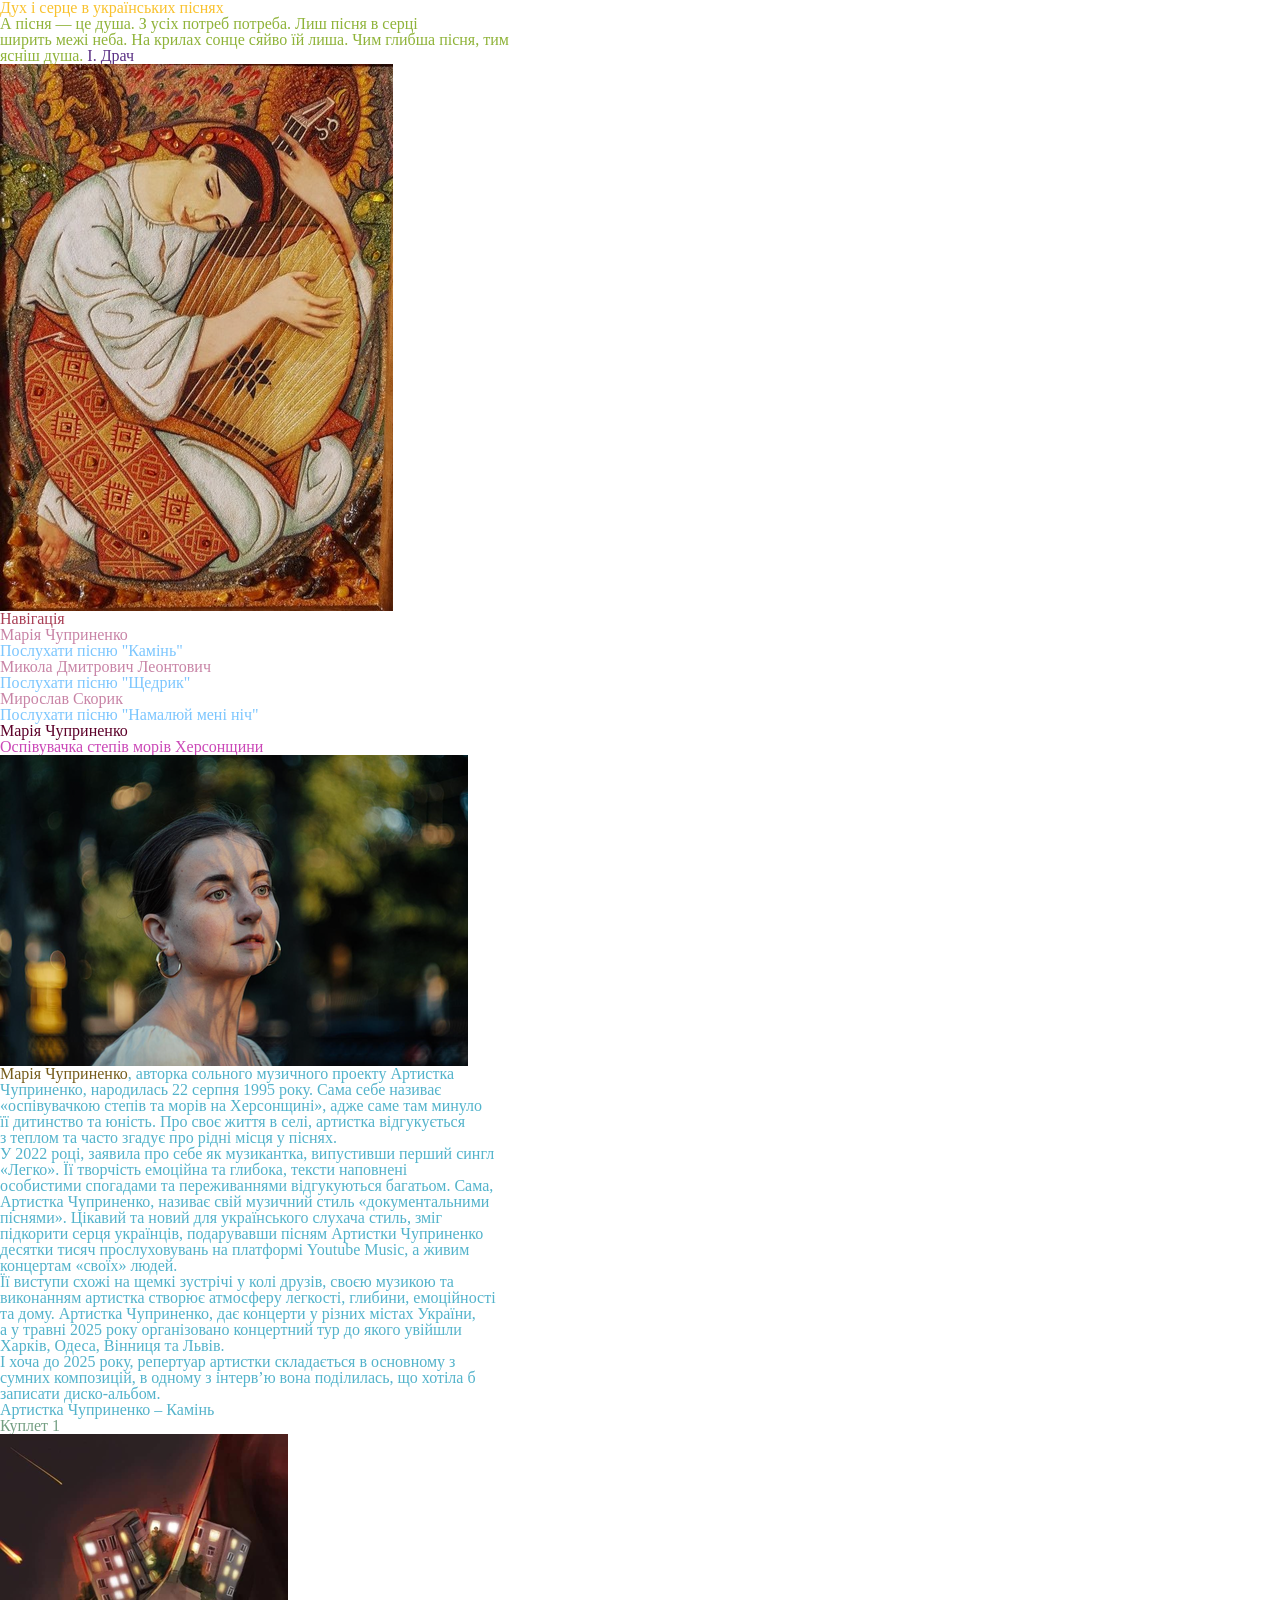
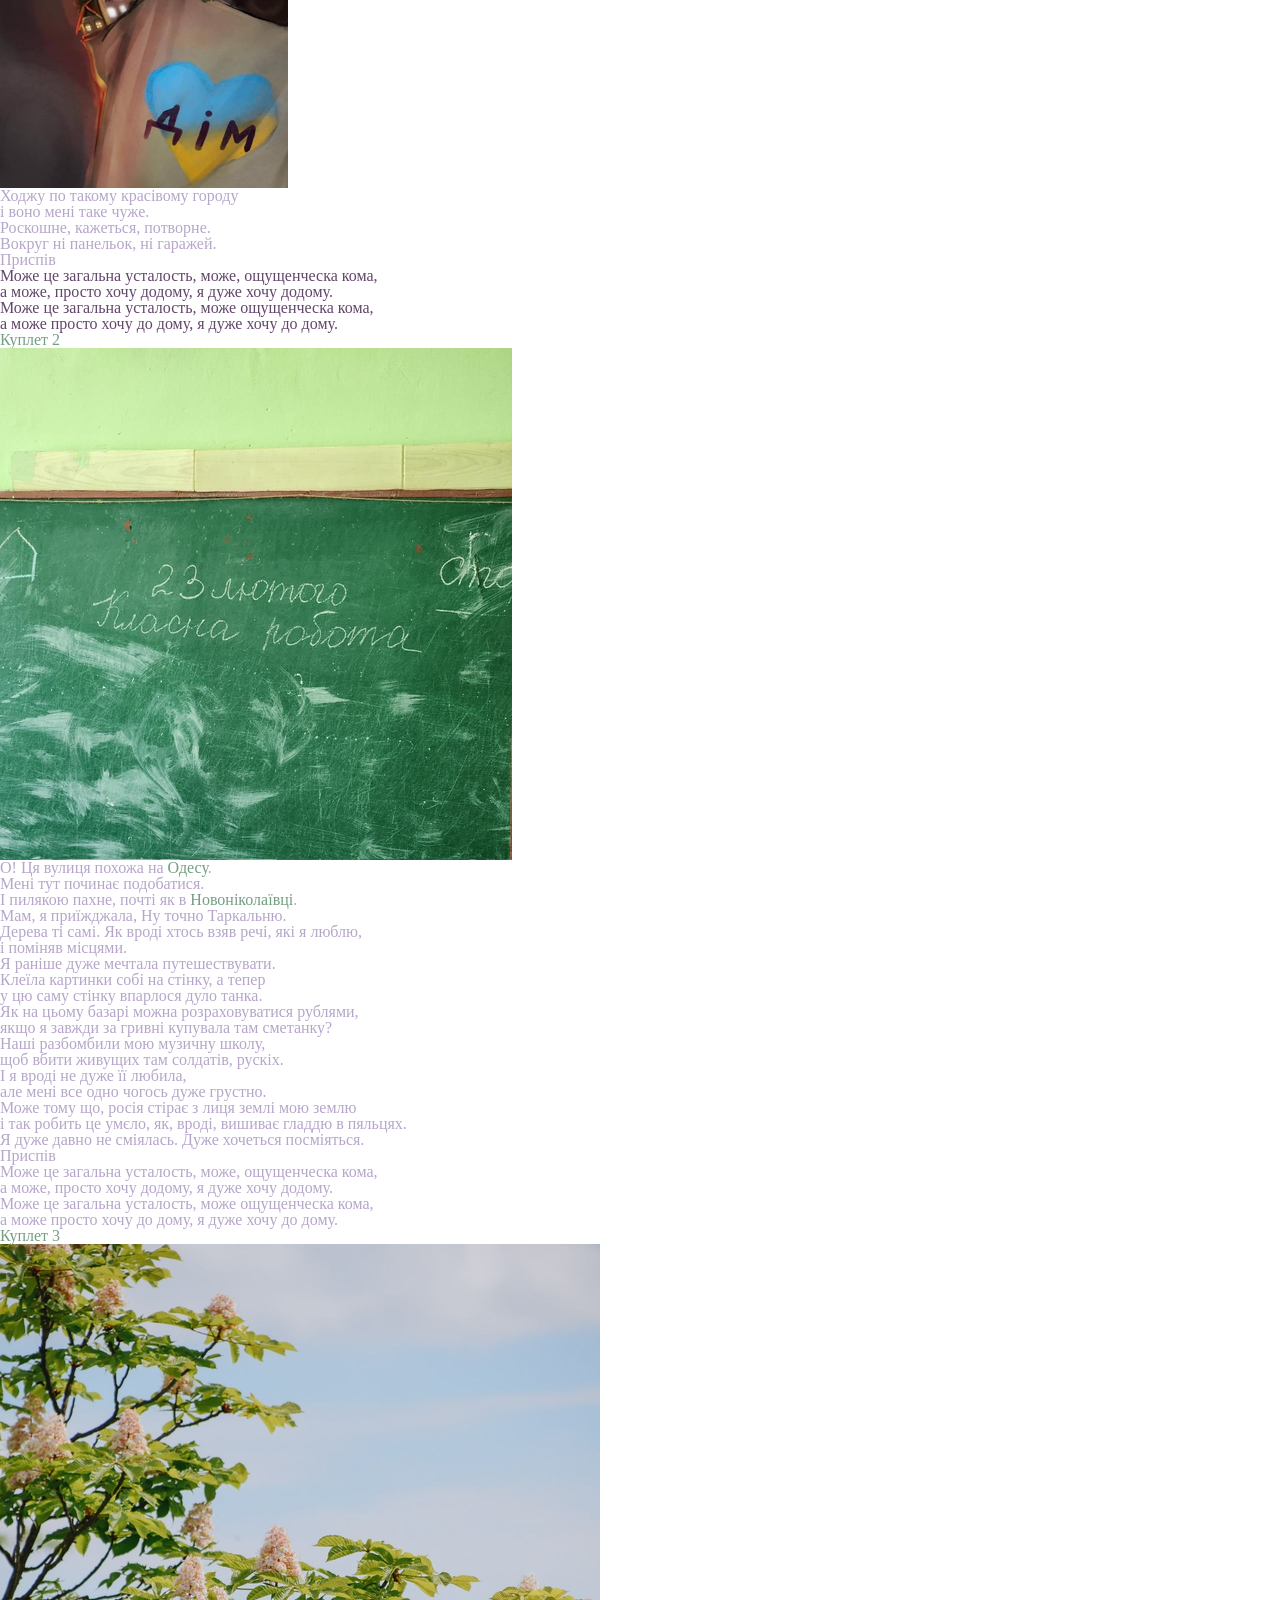
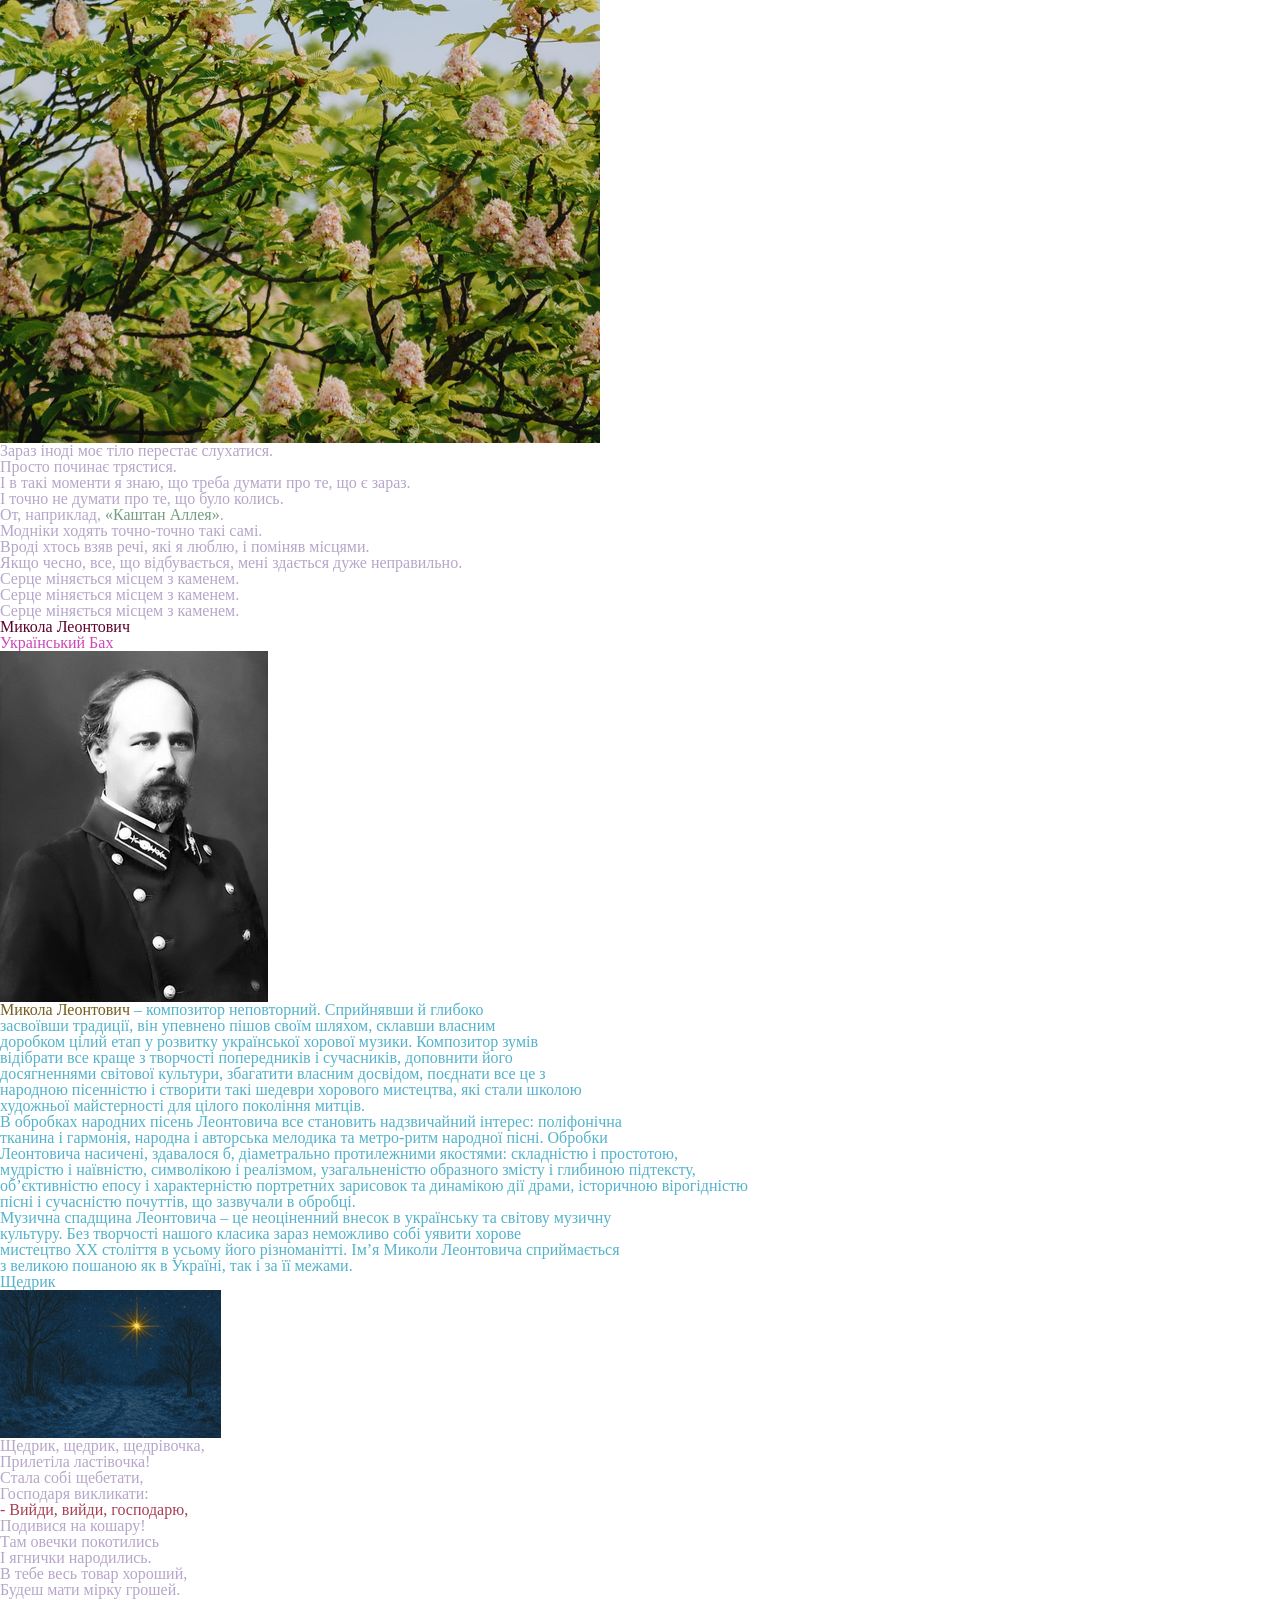
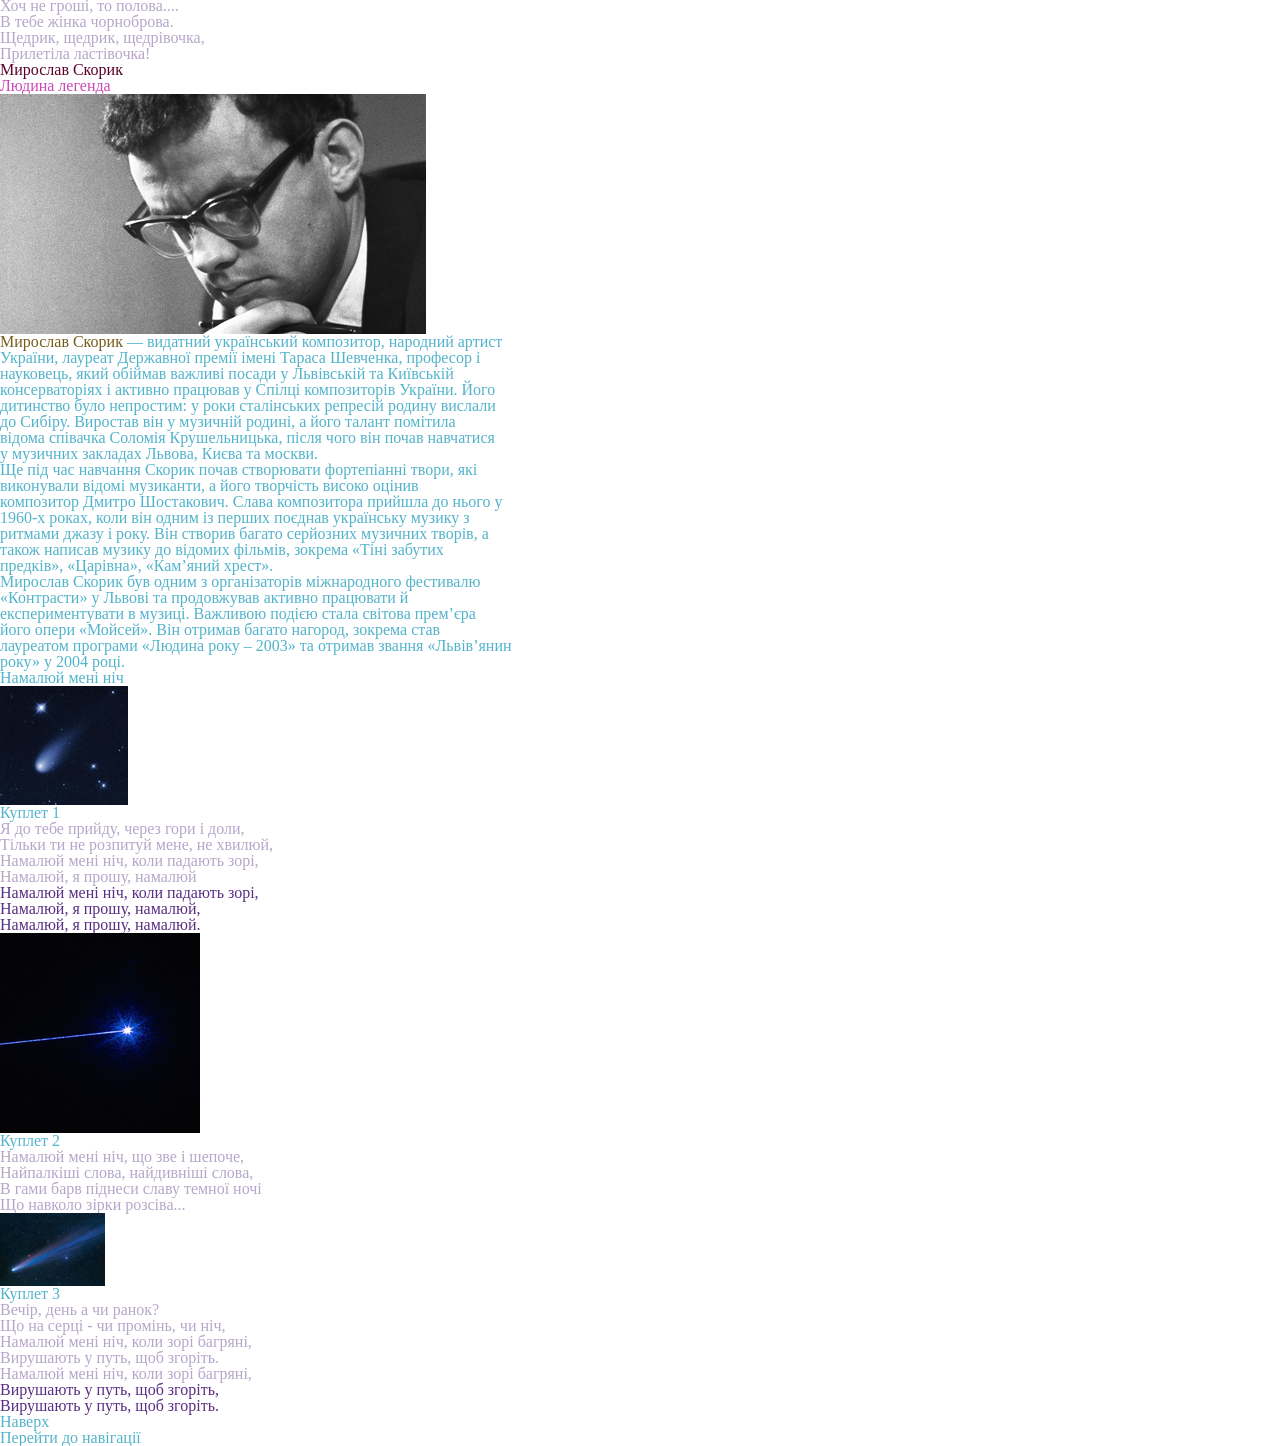
==== commit dbe03df8: "Enhance HTML structure and CSS styles for improved semantic clarity and visual consistency" ====
--- a/index.html
+++ b/index.html
@@ -100,12 +100,12 @@
                         Роскошне, кажеться, потворне. <br>
                         Вокруг ні панельок, ні гаражей.
                         <ul>
-                            <li><strong>Приспів</strong></li>
-                            <li>
+                            <li class="chorus-stone">Приспів</li>
+                            <li class="chorus">
                                 Може це загальна усталость, може, ощущенческа кома,<br>
                                 а може, просто хочу додому, я дуже хочу додому. <br>
                                 Може це загальна усталость, може ощущенческа кома, <br>
-                            а може просто хочу до дому, я дуже хочу до дому.
+                                а може просто хочу до дому, я дуже хочу до дому.
                             </li>
                         </ul>
                     </li>
@@ -114,9 +114,9 @@
                 <img src="img/blackboard.png" alt="Двадцять третього лютого написано на шкільній дошці" title="Двадцять третього лютого написано на шкільній дошці">
                 <ul>
                     <li>
-                        О! Ця вулиця похожа на Одесу. <br>
+                        О! Ця вулиця похожа на <a class="place" href="https://omr.gov.ua/" target="_blank" title="Дізнайтеся більше про Одесу">Одесу</a>. <br>
                         Мені тут починає подобатися. <br>
-                        І пилякою пахне, почті як в Новоніколаївці. <br>
+                        І пилякою пахне, почті як в <a class="place" href="https://uk.wikipedia.org/wiki/%D0%9D%D0%BE%D0%B2%D0%BE%D0%BC%D0%B8%D0%BA%D0%BE%D0%BB%D0%B0%D1%97%D0%B2%D0%BA%D0%B0_(%D0%97%D0%B0%D0%BF%D0%BE%D1%80%D1%96%D0%B7%D1%8C%D0%BA%D0%B8%D0%B9_%D1%80%D0%B0%D0%B9%D0%BE%D0%BD)" target="_blank" title="Дізнайтеся більше про Новоніколаївку">Новоніколаївці</a>. <br>
                         Мам, я приїжджала, Ну точно Таркальню. <br>
                         Дерева ті самі. Як вроді хтось взяв речі, які я люблю, <br>
                         і поміняв місцями. <br>
@@ -133,7 +133,7 @@
                         і так робить це умєло, як, вроді, вишиває гладдю в пяльцях. <br>
                         Я дуже давно не сміялась. Дуже хочеться посміяться.
                         <ul>
-                            <li><strong>Приспів</strong></li>
+                            <li>Приспів</li>
                             <li>
                                 Може це загальна усталость, може, ощущенческа кома,<br>
                                 а може, просто хочу додому, я дуже хочу додому. <br>
@@ -151,7 +151,7 @@
                         Просто починає трястися. <br>
                         І в такі моменти я знаю, що треба думати про те, що є зараз. <br>
                         І точно не думати про те, що було колись. <br>
-                        От, наприклад, «Каштан Аллея». <br>
+                        От, наприклад, <a class="place" href="https://tribun.com.ua/uk/110637-u-kievi-rozkvitli-kashtani-fotografii-z-vulits-stolitsi" target="_blank" title="Дізнайтеся більше про Каштанову алею">«Каштан Аллея»</a>.<br>
                         Модніки ходять точно-точно такі  самі. <br>
                         Вроді хтось взяв речі, які я люблю, і поміняв місцями. <br>
                         Якщо чесно, все, що відбувається, мені здається дуже неправильно. <br>
@@ -198,23 +198,29 @@
             </div>
 
             <div class="carol">
-                <h3><a id="bells" href="https://youtu.be/IWFq7Sevki0?si=fzwsywVWMZA4l3uW" target="_blank" title="Відчуйте Різдвяну атмосферу">Щедрик</a></h3>
+                <h3 id="bells">
+                    <a href="https://youtu.be/IWFq7Sevki0?si=fzwsywVWMZA4l3uW" target="_blank" title="Відчуйте Різдвяну атмосферу">Щедрик</a>
+                </h3>
                 <img src="img/carol.png" alt="Віфлеємська зірка" title="Віфлеємська зірка">
                 <ul>
                     <li>Щедрик, щедрик, щедрівочка,</li>
                     <li>Прилетіла ластівочка!</li>
                     <li>Стала собі щебетати,</li>
-                    <li>Господаря викликати:</li>
-                    <li>- Вийди, вийди, господарю,</li>
-                    <li>Подивися на кошару!</li>
-                    <li>Там овечки покотились</li>
-                    <li>І ягнички народились.</li>
-                    <li>В тебе весь товар хороший,</li>
-                    <li>Будеш мати мірку грошей.</li>
-                    <li>Хоч не гроші, то полова....</li>
-                    <li>В тебе жінка чорноброва.</li>
-                    <li>Щедрик, щедрик, щедрівочка,</li>
-                    <li>Прилетіла ластівочка!</li>
+                    <li>Господаря викликати:
+                        <ul>
+                            <li class="direct-speech">- Вийди, вийди, господарю,</li>
+                            <li>Подивися на кошару!</li>
+                            <li>Там овечки покотились</li>
+                            <li>І ягнички народились.</li>
+                            <li>В тебе весь товар хороший,</li>
+                            <li>Будеш мати мірку грошей.</li>
+                            <li>Хоч не гроші, то полова....</li>
+                            <li>В тебе жінка чорноброва.</li>
+                            <li>Щедрик, щедрик, щедрівочка,</li>
+                            <li>Прилетіла ластівочка!</li>
+                        </ul>
+                    </li>
+                    
                 </ul>
             </div>
         </div>
@@ -243,7 +249,7 @@
                 <h3 id="night"><a href="https://music.youtube.com/watch?v=kRYbubHZXHk&si=rsMhN0lYx5NLdjPG" target="_blank" title="Пориньте у світ пісень зіркової української естради">Намалюй мені ніч</a></h3>
                 <img src="img/star-one.png" alt="Падаюча зірка" title="Падаюча зірка">
                 
-                <h3>Куплет 1</h3>
+                <h3 class="verse">Куплет 1</h3>
                 <ul>
                     <li>Я до тебе прийду, через гори і доли,
                         <ul>
@@ -252,8 +258,8 @@
                                     <li>Намалюй мені ніч, коли падають зорі,
                                         <ul>
                                             <li>Намалюй, я прошу, намалюй
-                                                <ul>
-                                                    <li>
+                                                <ul class="repetition">
+                                                    <li class="chorus">
                                                         Намалюй мені ніч, коли падають зорі,<br>
                                                         Намалюй, я прошу, намалюй,<br>
                                                         Намалюй, я прошу, намалюй.
@@ -270,7 +276,7 @@
                 
                 
                 <img src="img/star-two.png" alt="Падаюча зірка" title="Падаюча зірка">
-                <h3>Куплет 2</h3>
+                <h3 class="verse">Куплет 2</h3>
                     <ul>
                     <li>Намалюй мені ніч, що зве і шепоче,
                         <ul>
@@ -290,7 +296,7 @@
                 </ul>
                 
                 <img src="img/star-three.png" alt="Падаюча зірка" title="Падаюча зірка">
-                <h3>Куплет 3</h3>
+                <h3 class="verse">Куплет 3</h3>
                 <ul>
                     <li>Вечір, день а чи ранок?
                         <ul>
@@ -301,8 +307,8 @@
                                             <li>Вирушають у путь, щоб згоріть.
                                                 <ul>
                                                     <li>Намалюй мені ніч, коли зорі багряні,
-                                                        <ul>
-                                                            <li>
+                                                        <ul class="repetition">
+                                                            <li class="chorus">
                                                                 Вирушають у путь, щоб згоріть,
                                                                 <br>Вирушають у путь, щоб згоріть.
                                                             </li>
--- a/css/style.css
+++ b/css/style.css
@@ -49,4 +49,44 @@
 div.carol li,
 div.stone li {
     color: #B6A6CA;
-}+}
+
+.stone * {
+    color: #739E82;
+}
+
+/* Усі теги P які знаходяться далі по коду після об'єктів з класом text та мають той самий рівень вкладеності (для аналогії візьму школу де перший рівень вкладеності це клас учнів де .text один з учнів і директор сьогодні вирішив звернутись до усіх учнів в цьому класі з іменем "p" саме після учня .text):
+.text ~ p {} 
+
+h3.verse — знаходимо тег h3 який має клас verse
+
+~ — далі по коду шукаємо елементи що знаходяться на тому самому рівні 
+вкладеності (рівень вкладеності це клас учнів, де h3.verse 
+один з учнів, і директор вирішив звернутись до учнів після h3.verse)
+
+ul — той сусід повинен бути тегом ul (директор шукає після h3.verse 
+саме учня на ім'я ul)
+
+(пробіл) — тепер заходимо всередину знайденого ul на будь-яку 
+глибину вкладеності (директор знайшов клас ul і тепер шукає всіх 
+його нащадків)
+
+.chorus — і знаходимо будь-який елемент з класом chorus (директор 
+звертається до конкретного нащадка на ім'я chorus)*/
+
+h3.verse ~ ul .chorus {
+    color: #592E83;
+}
+
+/* створила ще один селектор для практики */
+#bells ~ ul .direct-speech {
+    color: #A93F55;
+}
+
+/*Тег P який знаходяться безпосередньо далі по коду після об'єктів з класом text та має той самий рівень вкладеності (та ж аналогія з класом тільки тут вчитель звертається до учня "p" який знаходиться в списку одразу після учня .text):
+.text + p {}*/
+
+li.chorus-stone + li.chorus {
+    color: #62466B;
+}
+
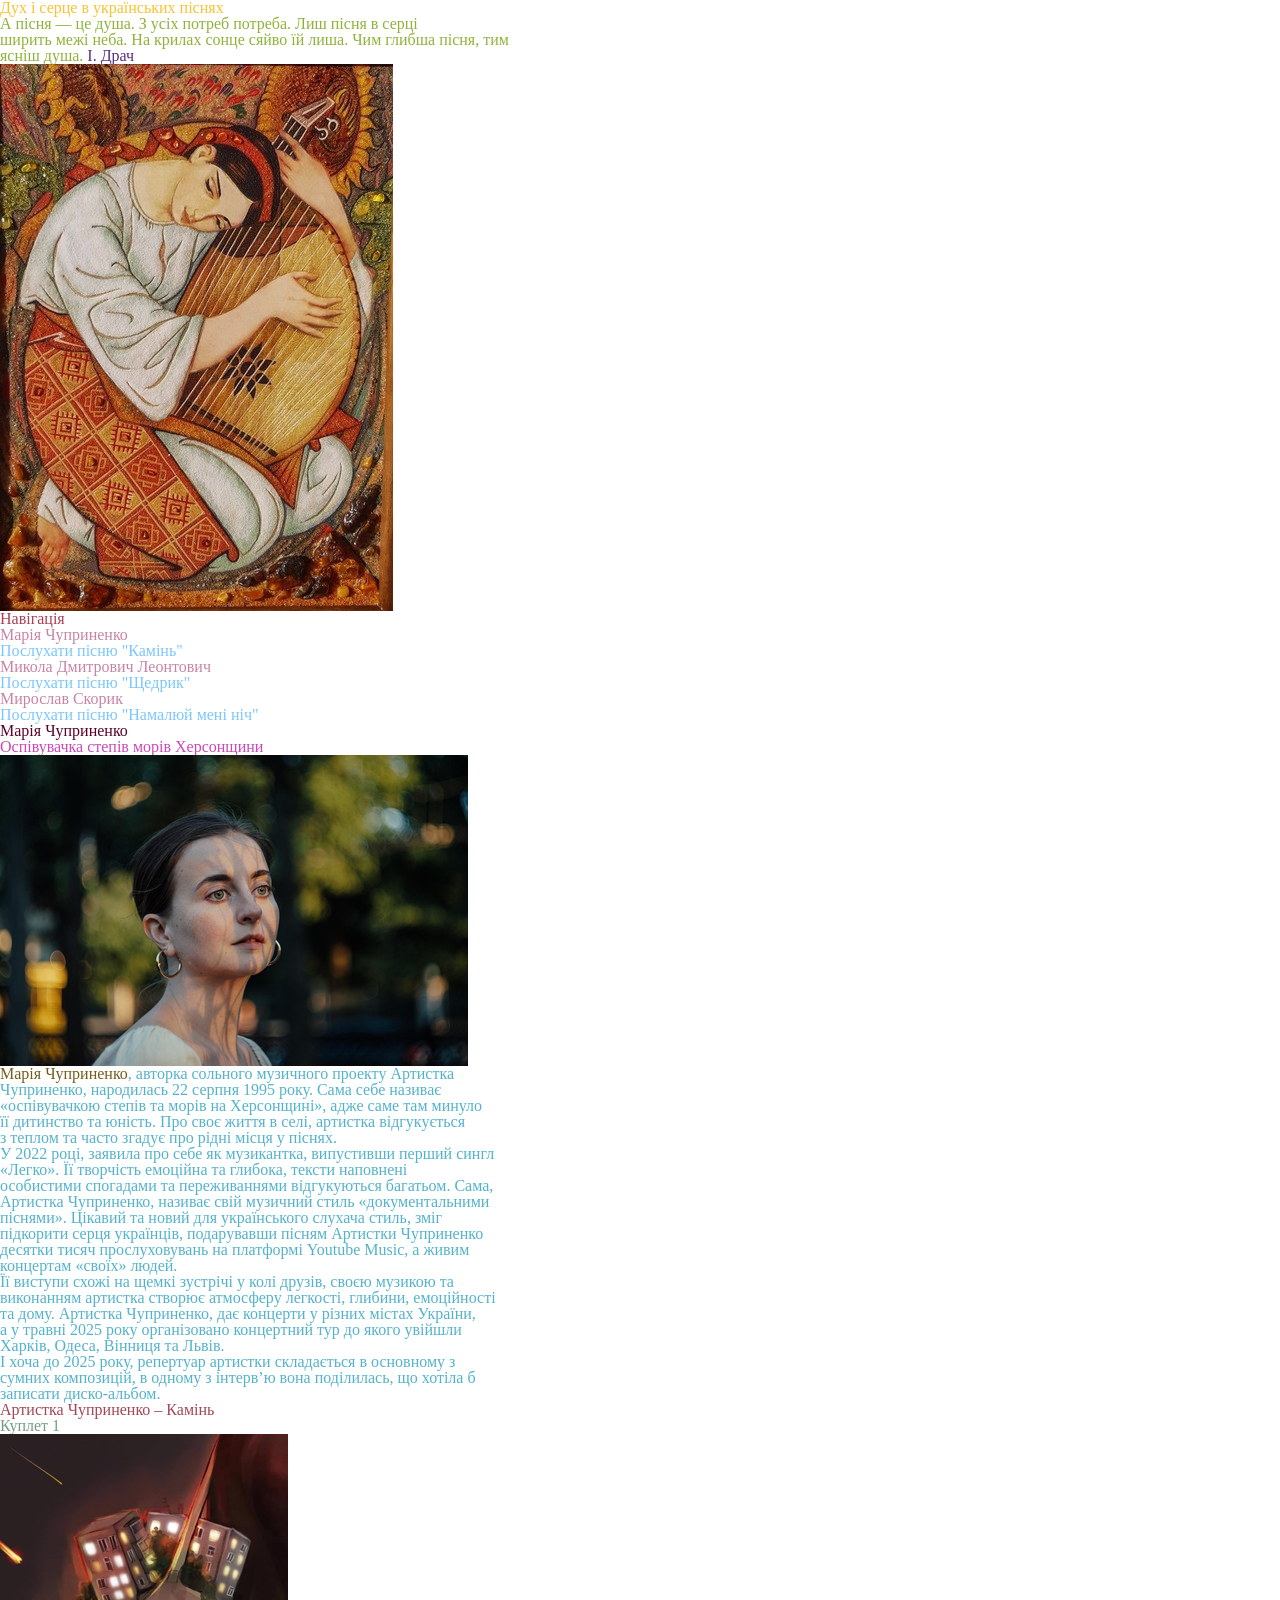
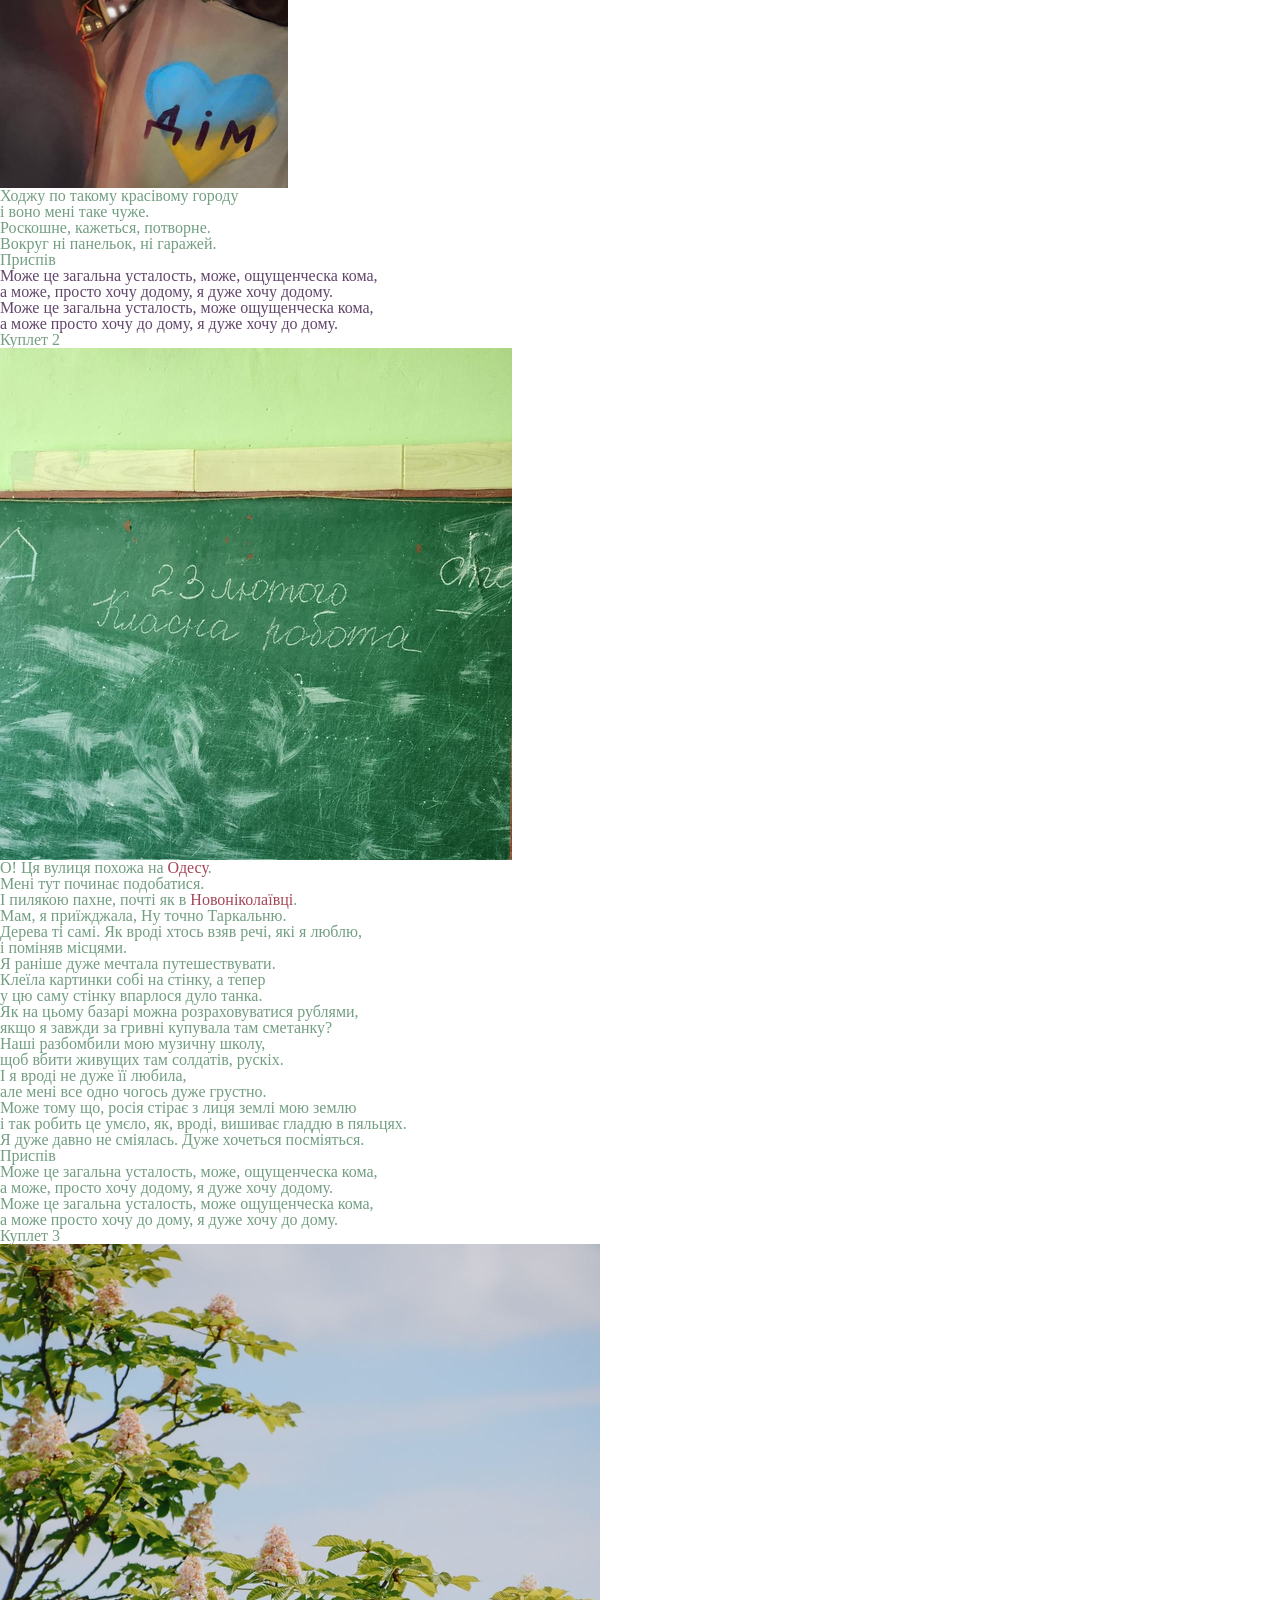
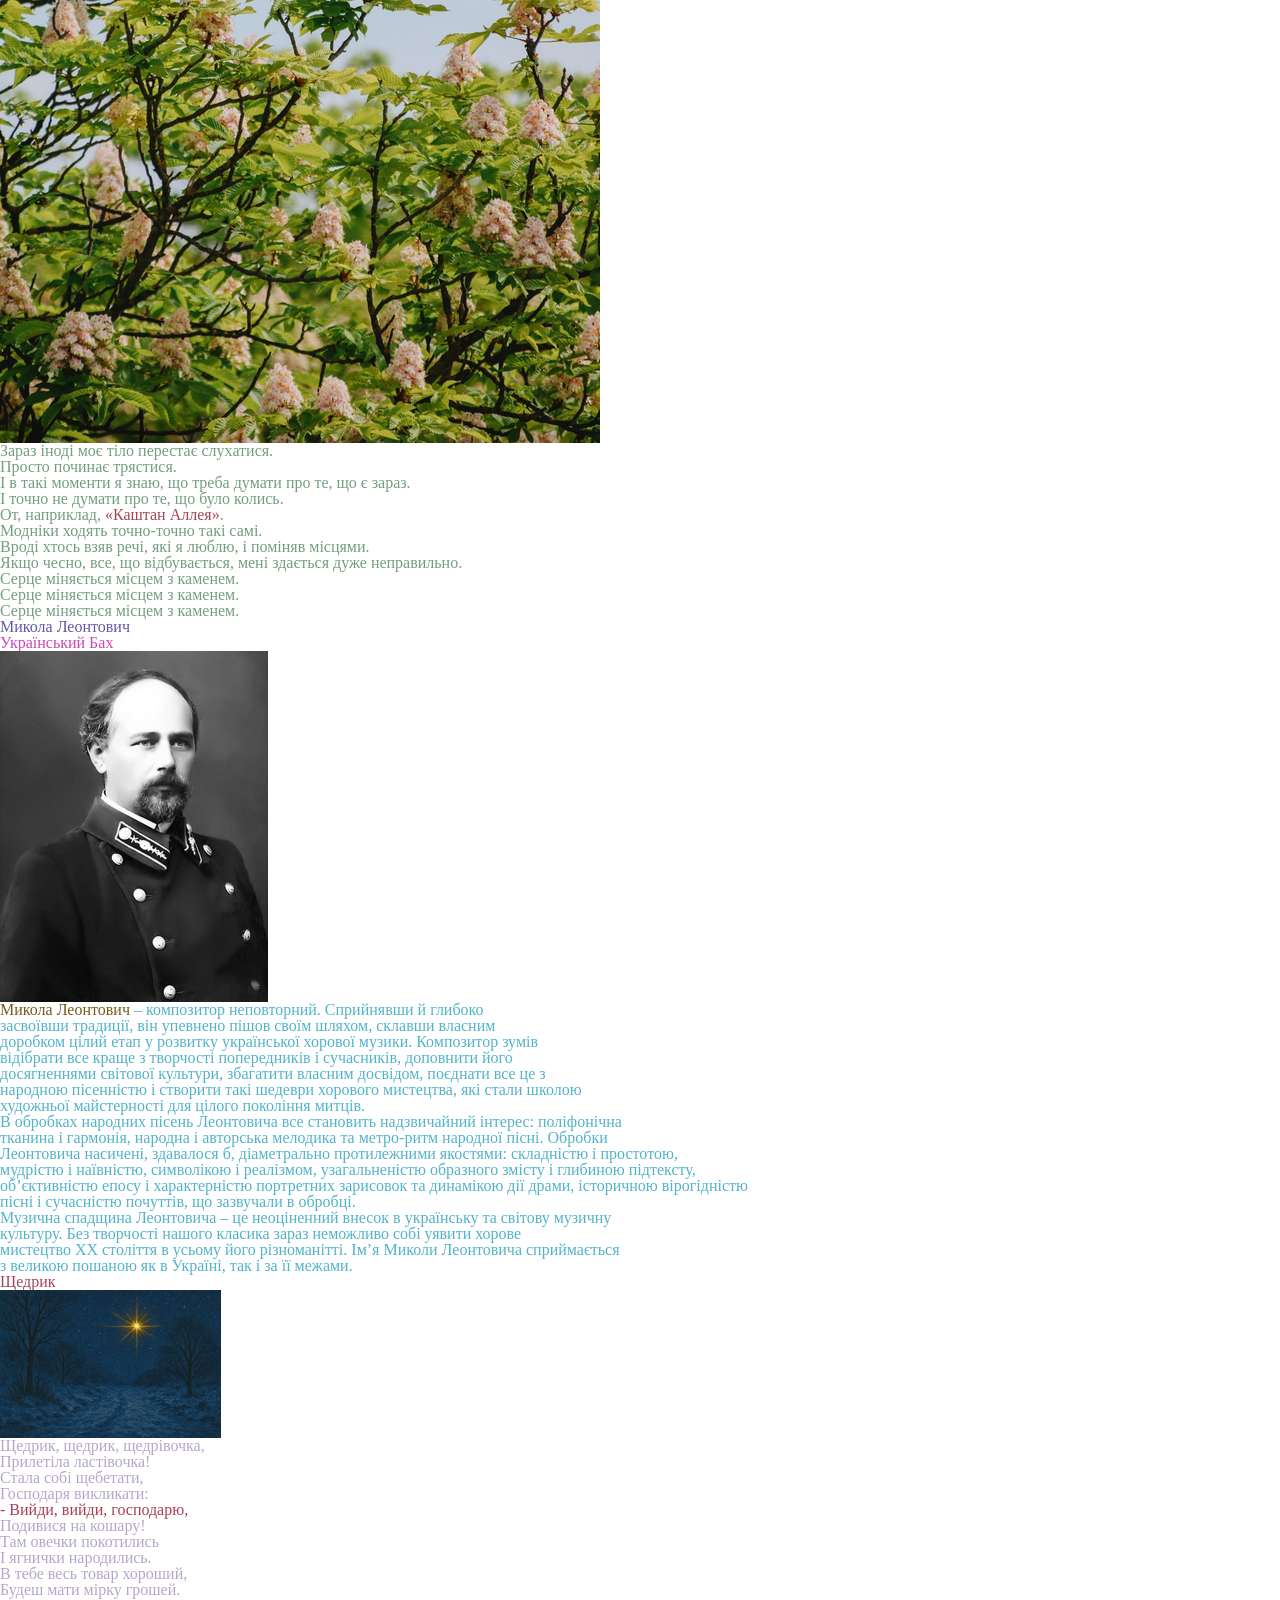
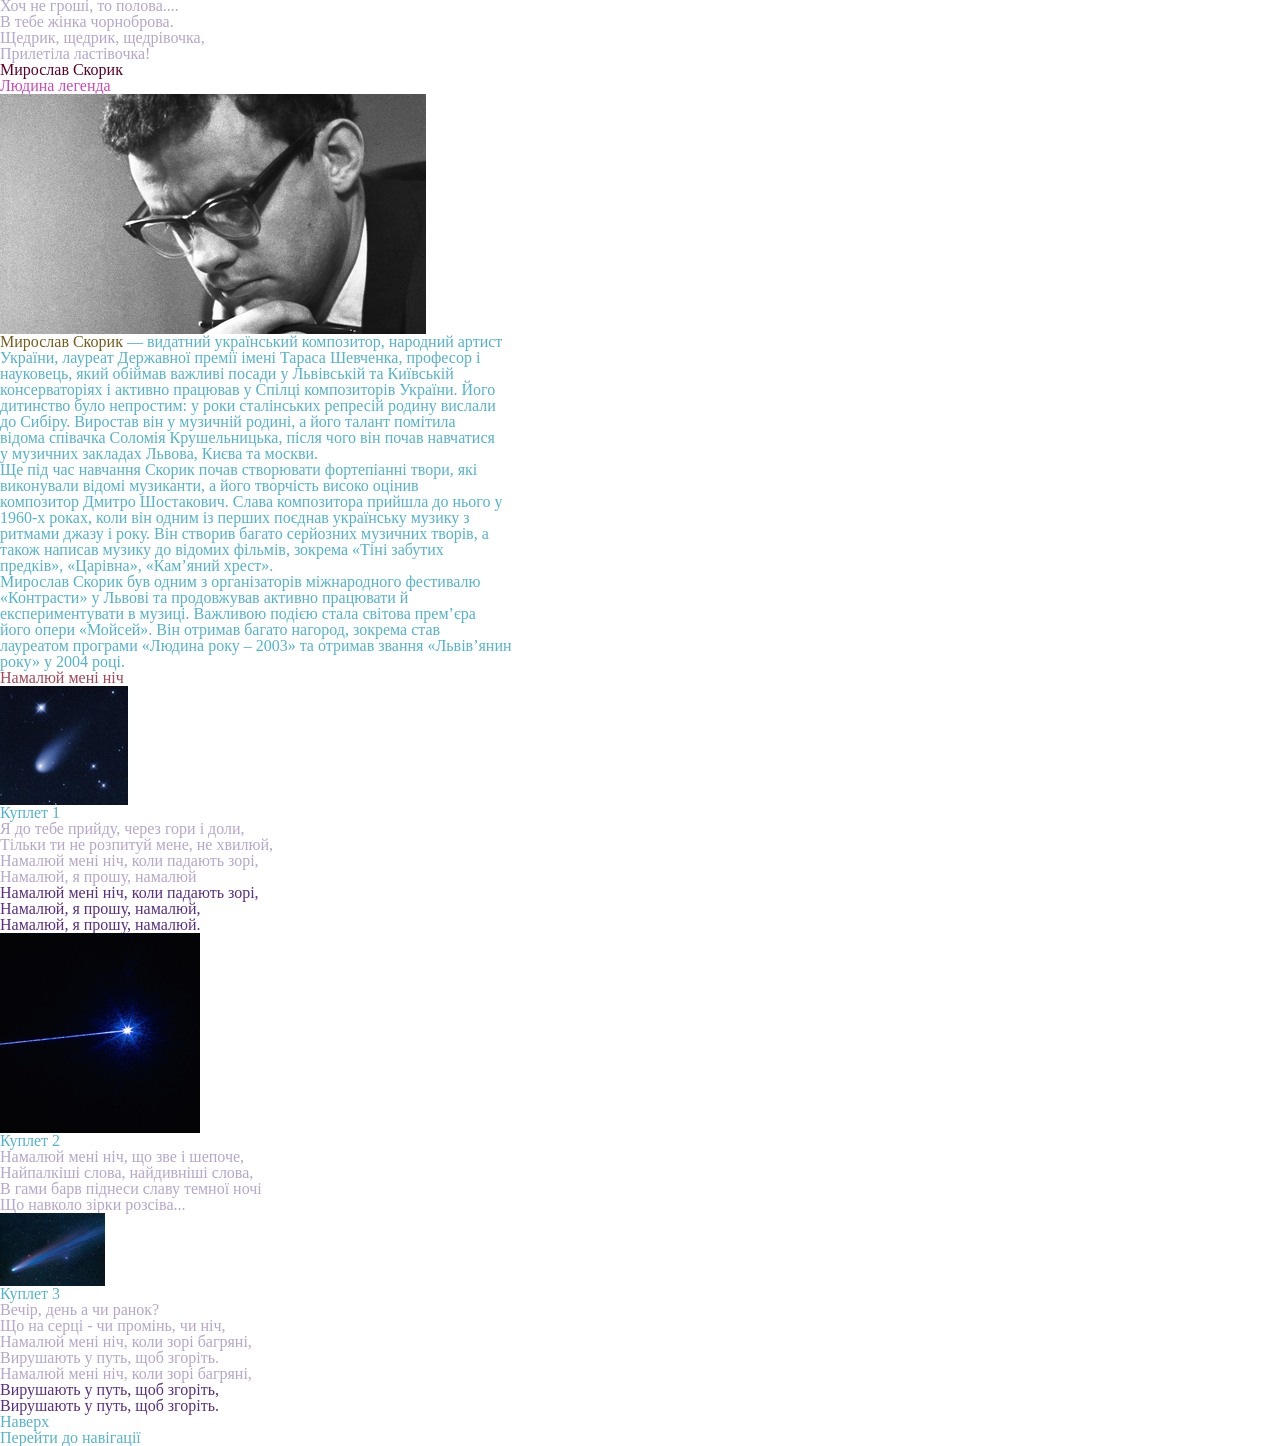
==== commit ad7dcc15: "Refactor navigation links and class names for consistency and clarity" ====
--- a/index.html
+++ b/index.html
@@ -21,14 +21,14 @@
         <h3 id="navigation">Навігація</h3>
         <ol>
             <li>
-                <a href="#chuprienko" class="navigation-singers">Марія Чуприненко</a>
+                <a href="#chuprienko-artist" class="navigation-singers">Марія Чуприненко</a>
                 <ul>
                     <li class="navigation">
                         <a href="#stone">Послухати пісню "Камінь"</a></li>
                 </ul>
             </li>
             <li>
-                <a href="#leontovich" class="navigation-singers">Микола Дмитрович Леонтович</a>
+                <a href="#leontovich-artist" class="navigation-singers">Микола Дмитрович Леонтович</a>
                 <ul>
                     <li class="navigation">
                         <a href="#bells">Послухати пісню "Щедрик"</a>
@@ -36,10 +36,10 @@
                 </ul>
             </li>
             <li>
-                <a href="#skorik" class="navigation-singers">Мирослав Скорик</a>
+                <a href="#skorik-artist" class="navigation-singers">Мирослав Скорик</a>
                 <ul>
                     <li class="navigation">
-                        <a href="#night">Послухати пісню "Намалюй мені ніч"</a>
+                        <a href="#night-song">Послухати пісню "Намалюй мені ніч"</a>
                     </li>
                 </ul>
             </li>
@@ -48,8 +48,8 @@
     </header>
 
     <main>
-        <div>
-            <h2 id="chuprienko" class="name">
+        <div class="chuprienko">
+            <h2 id="chuprienko-artist" class="name">
                 Марія Чуприненко
             </h2>
 
@@ -88,7 +88,9 @@
                 </p>
             </div>
 
-            <h3><a id="stone" href="https://youtu.be/jvnmZUGAPDs?si=mN-1CscLkBr-C4RU&t=568" title="Послухайте, це варте вашої уваги" target="_blank">Артистка Чуприненко – Камінь</a></h3>
+            <h3>
+                <a id="stone" href="https://youtu.be/jvnmZUGAPDs?si=mN-1CscLkBr-C4RU&t=568" title="Послухайте, це варте вашої уваги" target="_blank">Артистка Чуприненко – Камінь</a>
+            </h3>
 
             <div class="stone">
                 <h3>Куплет 1</h3>
@@ -100,7 +102,7 @@
                         Роскошне, кажеться, потворне. <br>
                         Вокруг ні панельок, ні гаражей.
                         <ul>
-                            <li class="chorus-stone">Приспів</li>
+                            <li class="stone-chorus">Приспів</li>
                             <li class="chorus">
                                 Може це загальна усталость, може, ощущенческа кома,<br>
                                 а може, просто хочу додому, я дуже хочу додому. <br>
@@ -164,8 +166,8 @@
         </div>
 
 
-        <div class="mykola-leontovich">
-            <h2 id="leontovich" class="name">Микола Леонтович</h2>
+        <div class="leontovich">
+            <h2 id="leontovich-artist" class="name composer">Микола Леонтович</h2>
             <h3 class="name">Український Бах</h3>
             <img src="img/mykola_leontovych.png" alt="Микола Леонтович" title="Микола Леонтович">
             
@@ -225,8 +227,8 @@
             </div>
         </div>
 
-        <div>
-            <h2 id="skorik" class="name">Мирослав Скорик</h2>
+        <div class="skorik">
+            <h2 id="skorik-artist" class="name">Мирослав Скорик</h2>
             <h3 class="name">Людина легенда</h3>
             <img src="img/skorik.png" alt="Мирослав Скорик">
 
@@ -246,7 +248,7 @@
 
 
             <div class="night">
-                <h3 id="night"><a href="https://music.youtube.com/watch?v=kRYbubHZXHk&si=rsMhN0lYx5NLdjPG" target="_blank" title="Пориньте у світ пісень зіркової української естради">Намалюй мені ніч</a></h3>
+                <h3 id="night-song"><a href="https://music.youtube.com/watch?v=kRYbubHZXHk&si=rsMhN0lYx5NLdjPG" target="_blank" title="Пориньте у світ пісень зіркової української естради">Намалюй мені ніч</a></h3>
                 <img src="img/star-one.png" alt="Падаюча зірка" title="Падаюча зірка">
                 
                 <h3 class="verse">Куплет 1</h3>
--- a/css/style.css
+++ b/css/style.css
@@ -41,13 +41,12 @@
     color: #A93F55;
 }
 
-.biography span{
+.biography span {
     color: #755C1B;
 }
 
 div.night li,
-div.carol li,
-div.stone li {
+div.carol li {
     color: #B6A6CA;
 }
 
@@ -86,7 +85,20 @@
 /*Тег P який знаходяться безпосередньо далі по коду після об'єктів з класом text та має той самий рівень вкладеності (та ж аналогія з класом тільки тут вчитель звертається до учня "p" який знаходиться в списку одразу після учня .text):
 .text + p {}*/
 
-li.chorus-stone + li.chorus {
+li.stone-chorus + li.chorus {
     color: #62466B;
 }
 
+/*звертається до усіх елементів в яких в назві класу є частинка __container 
+[class*="__container"]{
+	color: white;
+}
+*/
+
+a[target="_blank"] {
+    color: #A54657;
+}
+
+.name.composer {
+    color: #6457A6;
+}
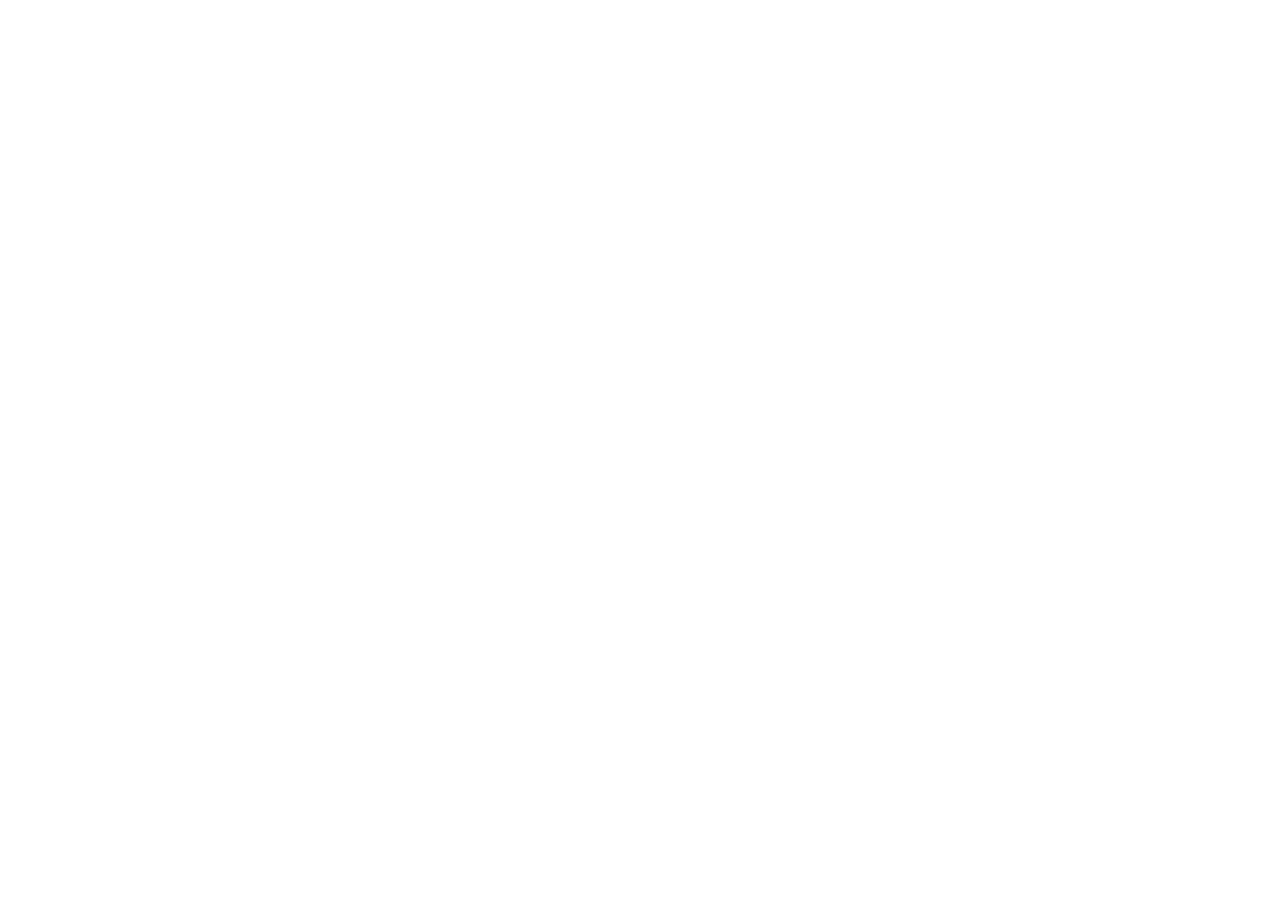
==== commit 77d4abb7: "Add CSS links to index.html for styling" ====
--- a/index.html
+++ b/index.html
@@ -1,343 +1,15 @@
 <!DOCTYPE html>
-<html lang="uk">
+<html lang="en">
 <head>
     <meta charset="UTF-8">
     <meta name="viewport" content="width=device-width, initial-scale=1.0">
-    <!-- ! reset of the style should come before the main style -->
     <link rel="stylesheet" href="css/reset.css">
     <link rel="stylesheet" href="css/style.css">
-    <title>Lesson 3</title>
+    <title>Document</title>
 </head>
-
 <body>
-
-    <header>
-        <h1 id="top">Дух і серце в українських піснях</h1>
-
-        <h2 class="quote">А пісня — це душа. З усіх потреб потреба. Лиш пісня в серці <br>ширить межі неба. На крилах сонце сяйво їй лиша. Чим глибша пісня, тим <br>ясніш душа. <a href="https://www.ukrlib.com.ua/books/author.php?id=57" title="Драч Іван Повні тексти творів">І. Драч</a></h2>
-
-        <img src="img/bandura.jpg" alt="Ukrainian woman playing bandura" title="Українська жінка грає на бандурі">
-
-        <h3 id="navigation">Навігація</h3>
-        <ol>
-            <li>
-                <a href="#chuprienko-artist" class="navigation-singers">Марія Чуприненко</a>
-                <ul>
-                    <li class="navigation">
-                        <a href="#stone">Послухати пісню "Камінь"</a></li>
-                </ul>
-            </li>
-            <li>
-                <a href="#leontovich-artist" class="navigation-singers">Микола Дмитрович Леонтович</a>
-                <ul>
-                    <li class="navigation">
-                        <a href="#bells">Послухати пісню "Щедрик"</a>
-                    </li>
-                </ul>
-            </li>
-            <li>
-                <a href="#skorik-artist" class="navigation-singers">Мирослав Скорик</a>
-                <ul>
-                    <li class="navigation">
-                        <a href="#night-song">Послухати пісню "Намалюй мені ніч"</a>
-                    </li>
-                </ul>
-            </li>
-        </ol>
-
-    </header>
-
-    <main>
-        <div class="chuprienko">
-            <h2 id="chuprienko-artist" class="name">
-                Марія Чуприненко
-            </h2>
-
-            <h3 class="name">
-            Оспівувачка степів морів Херсонщини
-            </h3>
-            
-            <div class="biography">
-                <img src="img/artistka-chuprynenko.png" alt="Марія Чуприненко" title="Марія Чуприненко">
-                <p><span>Марія Чуприненко</span>, авторка сольного музичного проекту     Артистка<br>
-                    Чуприненко, народилась 22 серпня 1995 року. Сама себе називає <br>
-                    «оспівувачкою степів та морів на Херсонщині», адже саме там минуло <br>
-                    її дитинство та юність. Про своє життя в селі, артистка відгукується<br>
-                    з теплом та часто згадує про рідні місця у піснях.</p>
-                <p>
-                    У 2022 році, заявила про себе як музикантка, випустивши перший сингл <br>
-                    «Легко». Її творчість емоційна та глибока, тексти наповнені <br>
-                    особистими спогадами та переживаннями відгукуються багатьом. Сама, <br>
-                    Артистка Чуприненко, називає свій музичний стиль «документальними <br>
-                    піснями». Цікавий та новий для українського слухача стиль, зміг <br>
-                    підкорити серця українців, подарувавши пісням Артистки Чуприненко <br>
-                    десятки тисяч прослуховувань на платформі Youtube Music, а живим <br>
-                    концертам «своїх» людей.
-                </p>
-                <p>
-                    Її виступи схожі на щемкі зустрічі у колі друзів, своєю музикою та <br>
-                    виконанням артистка створює атмосферу легкості, глибини, емоційності <br>
-                    та дому. Артистка Чуприненко, дає концерти у різних містах України,<br>
-                    а у травні 2025 року організовано концертний тур до якого увійшли <br>
-                    Харків, Одеса, Вінниця та Львів.
-                </p>
-                <p>
-                    І хоча до 2025 року, репертуар артистки складається в основному з <br>
-                    сумних композицій, в одному з інтерв’ю вона поділилась, що хотіла б <br>
-                    записати диско-альбом.
-                </p>
-            </div>
-
-            <h3>
-                <a id="stone" href="https://youtu.be/jvnmZUGAPDs?si=mN-1CscLkBr-C4RU&t=568" title="Послухайте, це варте вашої уваги" target="_blank">Артистка Чуприненко – Камінь</a>
-            </h3>
-
-            <div class="stone">
-                <h3>Куплет 1</h3>
-                <img src="img/home.png" alt="Leaving beloved home" title="Leaving beloved home">
-                <ul>
-                    <li>
-                        Ходжу по такому красівому городу<br>
-                        і воно мені таке чуже. <br>
-                        Роскошне, кажеться, потворне. <br>
-                        Вокруг ні панельок, ні гаражей.
-                        <ul>
-                            <li class="stone-chorus">Приспів</li>
-                            <li class="chorus">
-                                Може це загальна усталость, може, ощущенческа кома,<br>
-                                а може, просто хочу додому, я дуже хочу додому. <br>
-                                Може це загальна усталость, може ощущенческа кома, <br>
-                                а може просто хочу до дому, я дуже хочу до дому.
-                            </li>
-                        </ul>
-                    </li>
-                </ul>
-                <h3>Куплет 2</h3>
-                <img src="img/blackboard.png" alt="Двадцять третього лютого написано на шкільній дошці" title="Двадцять третього лютого написано на шкільній дошці">
-                <ul>
-                    <li>
-                        О! Ця вулиця похожа на <a class="place" href="https://omr.gov.ua/" target="_blank" title="Дізнайтеся більше про Одесу">Одесу</a>. <br>
-                        Мені тут починає подобатися. <br>
-                        І пилякою пахне, почті як в <a class="place" href="https://uk.wikipedia.org/wiki/%D0%9D%D0%BE%D0%B2%D0%BE%D0%BC%D0%B8%D0%BA%D0%BE%D0%BB%D0%B0%D1%97%D0%B2%D0%BA%D0%B0_(%D0%97%D0%B0%D0%BF%D0%BE%D1%80%D1%96%D0%B7%D1%8C%D0%BA%D0%B8%D0%B9_%D1%80%D0%B0%D0%B9%D0%BE%D0%BD)" target="_blank" title="Дізнайтеся більше про Новоніколаївку">Новоніколаївці</a>. <br>
-                        Мам, я приїжджала, Ну точно Таркальню. <br>
-                        Дерева ті самі. Як вроді хтось взяв речі, які я люблю, <br>
-                        і поміняв місцями. <br>
-                        Я раніше дуже мечтала путешествувати. <br>
-                        Клеїла картинки собі на стінку, а тепер <br>
-                        у цю саму стінку впарлося дуло танка. <br>
-                        Як на цьому базарі можна розраховуватися рублями, <br>
-                        якщо я завжди за гривні купувала там сметанку? <br>
-                        Наші разбомбили мою музичну школу, <br>
-                        щоб вбити живущих там солдатів, рускіх. <br>
-                        І я вроді не дуже її любила, <br>
-                        але мені все одно чогось дуже грустно. <br>
-                        Може тому що, росія стірає з лиця землі мою землю <br>
-                        і так робить це умєло, як, вроді, вишиває гладдю в пяльцях. <br>
-                        Я дуже давно не сміялась. Дуже хочеться посміяться.
-                        <ul>
-                            <li>Приспів</li>
-                            <li>
-                                Може це загальна усталость, може, ощущенческа кома,<br>
-                                а може, просто хочу додому, я дуже хочу додому. <br>
-                                Може це загальна усталость, може ощущенческа кома, <br>
-                                а може просто хочу до дому, я дуже хочу до дому.
-                            </li>
-                        </ul>
-                    </li>
-                </ul>
-                    <h3>Куплет 3</h3>
-                <img src="img/chesnuts.png" alt="Каштанова алея" title="Каштанова алея">
-                <ul>
-                    <li>
-                        Зараз іноді моє тіло перестає слухатися. <br>
-                        Просто починає трястися. <br>
-                        І в такі моменти я знаю, що треба думати про те, що є зараз. <br>
-                        І точно не думати про те, що було колись. <br>
-                        От, наприклад, <a class="place" href="https://tribun.com.ua/uk/110637-u-kievi-rozkvitli-kashtani-fotografii-z-vulits-stolitsi" target="_blank" title="Дізнайтеся більше про Каштанову алею">«Каштан Аллея»</a>.<br>
-                        Модніки ходять точно-точно такі  самі. <br>
-                        Вроді хтось взяв речі, які я люблю, і поміняв місцями. <br>
-                        Якщо чесно, все, що відбувається, мені здається дуже неправильно. <br>
-                        Серце міняється місцем з каменем. <br>
-                        Серце міняється місцем з каменем. <br>
-                        Серце міняється місцем з каменем.<br>
-                    </li>
-                </ul>
-            </div>
-        </div>
-
-
-        <div class="leontovich">
-            <h2 id="leontovich-artist" class="name composer">Микола Леонтович</h2>
-            <h3 class="name">Український Бах</h3>
-            <img src="img/mykola_leontovych.png" alt="Микола Леонтович" title="Микола Леонтович">
-            
-            <div class="biography">
-                <p>
-                    <span>Микола Леонтович</span> – композитор неповторний. Сприйнявши й глибоко <br> 
-                    засвоївши традиції, він упевнено пішов своїм шляхом, склавши власним <br>
-                    доробком цілий етап у розвитку української хорової музики. Композитор зумів<br> 
-                    відібрати все краще з творчості попередників і сучасників, доповнити його<br>
-                    досягненнями світової культури, збагатити власним досвідом, поєднати все це з <br>
-                    народною пісенністю і створити такі шедеври хорового мистецтва, які стали школою <br>
-                    художньої майстерності для цілого покоління митців.
-                </p>
-
-                <p>
-                    В обробках народних пісень Леонтовича все становить надзвичайний інтерес: поліфонічна<br> 
-                    тканина і гармонія, народна і авторська мелодика та метро-ритм народної пісні. Обробки<br> 
-                    Леонтовича насичені, здавалося б, діаметрально протилежними якостями: складністю і простотою,<br> 
-                    мудрістю і наївністю, символікою і реалізмом, узагальненістю образного змісту і глибиною підтексту,<br> 
-                    об’єктивністю епосу і характерністю портретних зарисовок та динамікою дії драми, історичною вірогідністю<br> 
-                    пісні і сучасністю почуттів, що зазвучали в обробці.
-                </p>
-
-                <p>
-                    Музична спадщина Леонтовича – це неоціненний внесок в українську та світову музичну<br>
-                    культуру. Без творчості нашого класика зараз неможливо собі уявити хорове<br> 
-                    мистецтво XX століття в усьому його різноманітті. Ім’я Миколи Леонтовича сприймається<br>
-                    з великою пошаною як в Україні, так і за її межами.
-                </p>
-            </div>
-
-            <div class="carol">
-                <h3 id="bells">
-                    <a href="https://youtu.be/IWFq7Sevki0?si=fzwsywVWMZA4l3uW" target="_blank" title="Відчуйте Різдвяну атмосферу">Щедрик</a>
-                </h3>
-                <img src="img/carol.png" alt="Віфлеємська зірка" title="Віфлеємська зірка">
-                <ul>
-                    <li>Щедрик, щедрик, щедрівочка,</li>
-                    <li>Прилетіла ластівочка!</li>
-                    <li>Стала собі щебетати,</li>
-                    <li>Господаря викликати:
-                        <ul>
-                            <li class="direct-speech">- Вийди, вийди, господарю,</li>
-                            <li>Подивися на кошару!</li>
-                            <li>Там овечки покотились</li>
-                            <li>І ягнички народились.</li>
-                            <li>В тебе весь товар хороший,</li>
-                            <li>Будеш мати мірку грошей.</li>
-                            <li>Хоч не гроші, то полова....</li>
-                            <li>В тебе жінка чорноброва.</li>
-                            <li>Щедрик, щедрик, щедрівочка,</li>
-                            <li>Прилетіла ластівочка!</li>
-                        </ul>
-                    </li>
-                    
-                </ul>
-            </div>
-        </div>
-
-        <div class="skorik">
-            <h2 id="skorik-artist" class="name">Мирослав Скорик</h2>
-            <h3 class="name">Людина легенда</h3>
-            <img src="img/skorik.png" alt="Мирослав Скорик">
-
-            <div class="biography">
-                <p>
-                    <span>Мирослав Скорик</span> — видатний український композитор, народний артист <br>
-                    України, лауреат Державної премії імені Тараса Шевченка, професор і <br>
-                    науковець, який обіймав важливі посади у Львівській та Київській <br>консерваторіях і активно працював у Спілці композиторів України. Його <br>дитинство було непростим: у роки сталінських репресій родину вислали <br>до Сибіру. Виростав він у музичній родині, а його талант помітила <br>відома співачка Соломія Крушельницька, після чого він почав навчатися <br>у музичних закладах Львова, Києва та москви.
-                </p>
-                <p>
-                    Ще під час навчання Скорик почав створювати фортепіанні твори, які <br>виконували відомі музиканти, а його творчість високо оцінив <br>композитор Дмитро Шостакович. Слава композитора прийшла до нього у <br>1960-х роках, коли він одним із перших поєднав українську музику з <br>ритмами джазу і року. Він створив багато серйозних музичних творів, а <br>також написав музику до відомих фільмів, зокрема «Тіні забутих <br>предків», «Царівна», «Кам’яний хрест».
-                </p>
-                <p>
-                    Мирослав Скорик був одним з організаторів міжнародного фестивалю <br>«Контрасти» у Львові та продовжував активно працювати й <br>експериментувати в музиці. Важливою подією стала світова прем’єра <br>його опери «Мойсей». Він отримав багато нагород, зокрема став <br>лауреатом програми «Людина року – 2003» та отримав звання «Львів’янин <br>року» у 2004 році.
-                </p>
-            </div>
-
-
-            <div class="night">
-                <h3 id="night-song"><a href="https://music.youtube.com/watch?v=kRYbubHZXHk&si=rsMhN0lYx5NLdjPG" target="_blank" title="Пориньте у світ пісень зіркової української естради">Намалюй мені ніч</a></h3>
-                <img src="img/star-one.png" alt="Падаюча зірка" title="Падаюча зірка">
-                
-                <h3 class="verse">Куплет 1</h3>
-                <ul>
-                    <li>Я до тебе прийду, через гори і доли,
-                        <ul>
-                            <li>Тільки ти не розпитуй мене, не хвилюй,
-                                <ul>
-                                    <li>Намалюй мені ніч, коли падають зорі,
-                                        <ul>
-                                            <li>Намалюй, я прошу, намалюй
-                                                <ul class="repetition">
-                                                    <li class="chorus">
-                                                        Намалюй мені ніч, коли падають зорі,<br>
-                                                        Намалюй, я прошу, намалюй,<br>
-                                                        Намалюй, я прошу, намалюй.
-                                                    </li>
-                                                </ul>
-                                            </li>
-                                        </ul>
-                                    </li>
-                                </ul>
-                            </li>
-                        </ul>
-                    </li>
-                </ul>
-                
-                
-                <img src="img/star-two.png" alt="Падаюча зірка" title="Падаюча зірка">
-                <h3 class="verse">Куплет 2</h3>
-                    <ul>
-                    <li>Намалюй мені ніч, що зве і шепоче,
-                        <ul>
-                            <li>
-                                Найпалкіші слова, найдивніші слова,
-                                <ul>
-                                    <li>
-                                        В гами барв піднеси славу темної ночі
-                                        <ul>
-                                            <li>Що навколо зірки розсіва...</li>
-                                        </ul>
-                                    </li>
-                                </ul>
-                            </li>
-                        </ul>
-                    </li>
-                </ul>
-                
-                <img src="img/star-three.png" alt="Падаюча зірка" title="Падаюча зірка">
-                <h3 class="verse">Куплет 3</h3>
-                <ul>
-                    <li>Вечір, день а чи ранок?
-                        <ul>
-                            <li>Що на серці - чи промінь, чи ніч,
-                                <ul>
-                                    <li>Намалюй мені ніч, коли зорі багряні,
-                                        <ul>
-                                            <li>Вирушають у путь, щоб згоріть.
-                                                <ul>
-                                                    <li>Намалюй мені ніч, коли зорі багряні,
-                                                        <ul class="repetition">
-                                                            <li class="chorus">
-                                                                Вирушають у путь, щоб згоріть,
-                                                                <br>Вирушають у путь, щоб згоріть.
-                                                            </li>
-                                                        </ul>
-                                                    </li>
-                                                </ul>
-                                            </li>
-                                        </ul>
-                                    </li>
-                                </ul>
-                            </li>
-                        </ul>
-                    </li>
-                
-                </ul>
-            </div>
-        </div>
-
-    </main>
-
-    <footer>
-        <div>
-            <a href="#top" title="Click on me!">Наверх</a><br>
-            <a href="#navigation" title="Click on me!">Перейти до навігації</a>
-        </div>
-    </footer>
-
+    <header></header>
+    <main></main>
+    <footer></footer>
 </body>
-
 </html>
